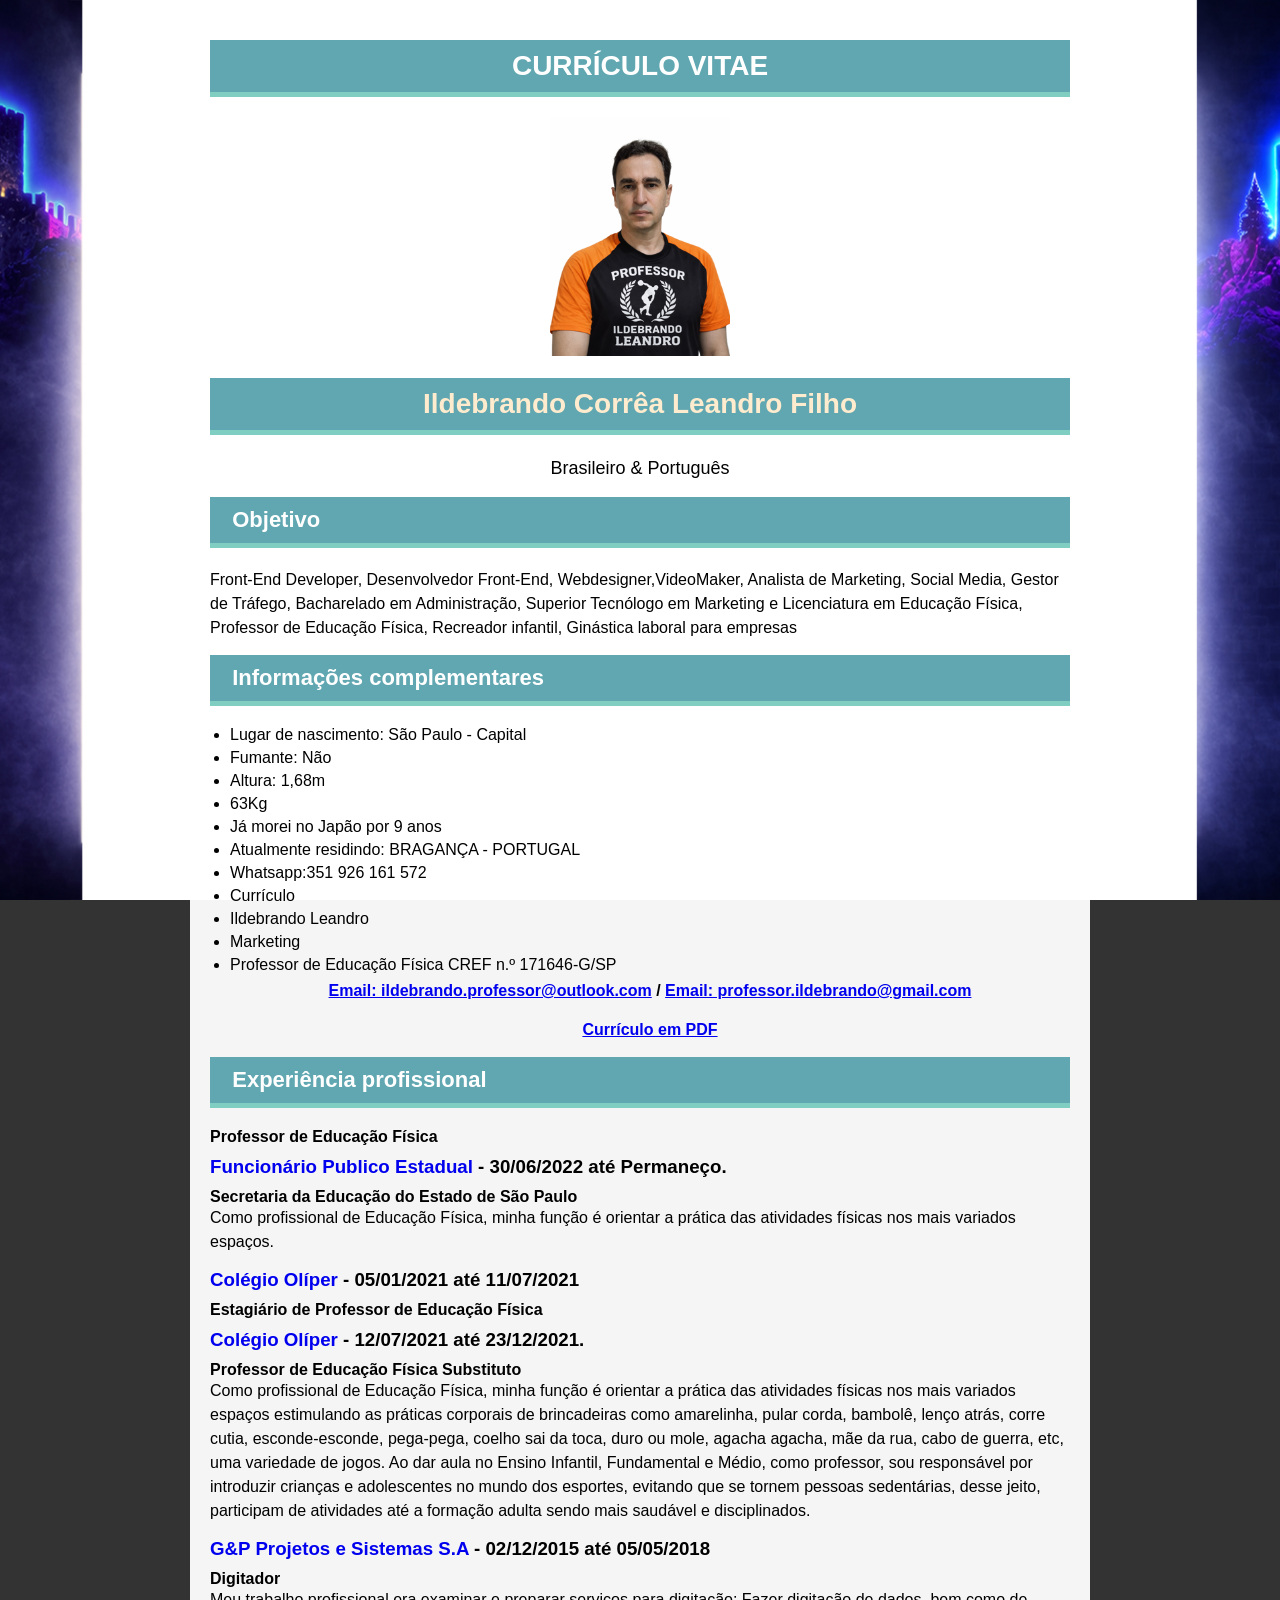
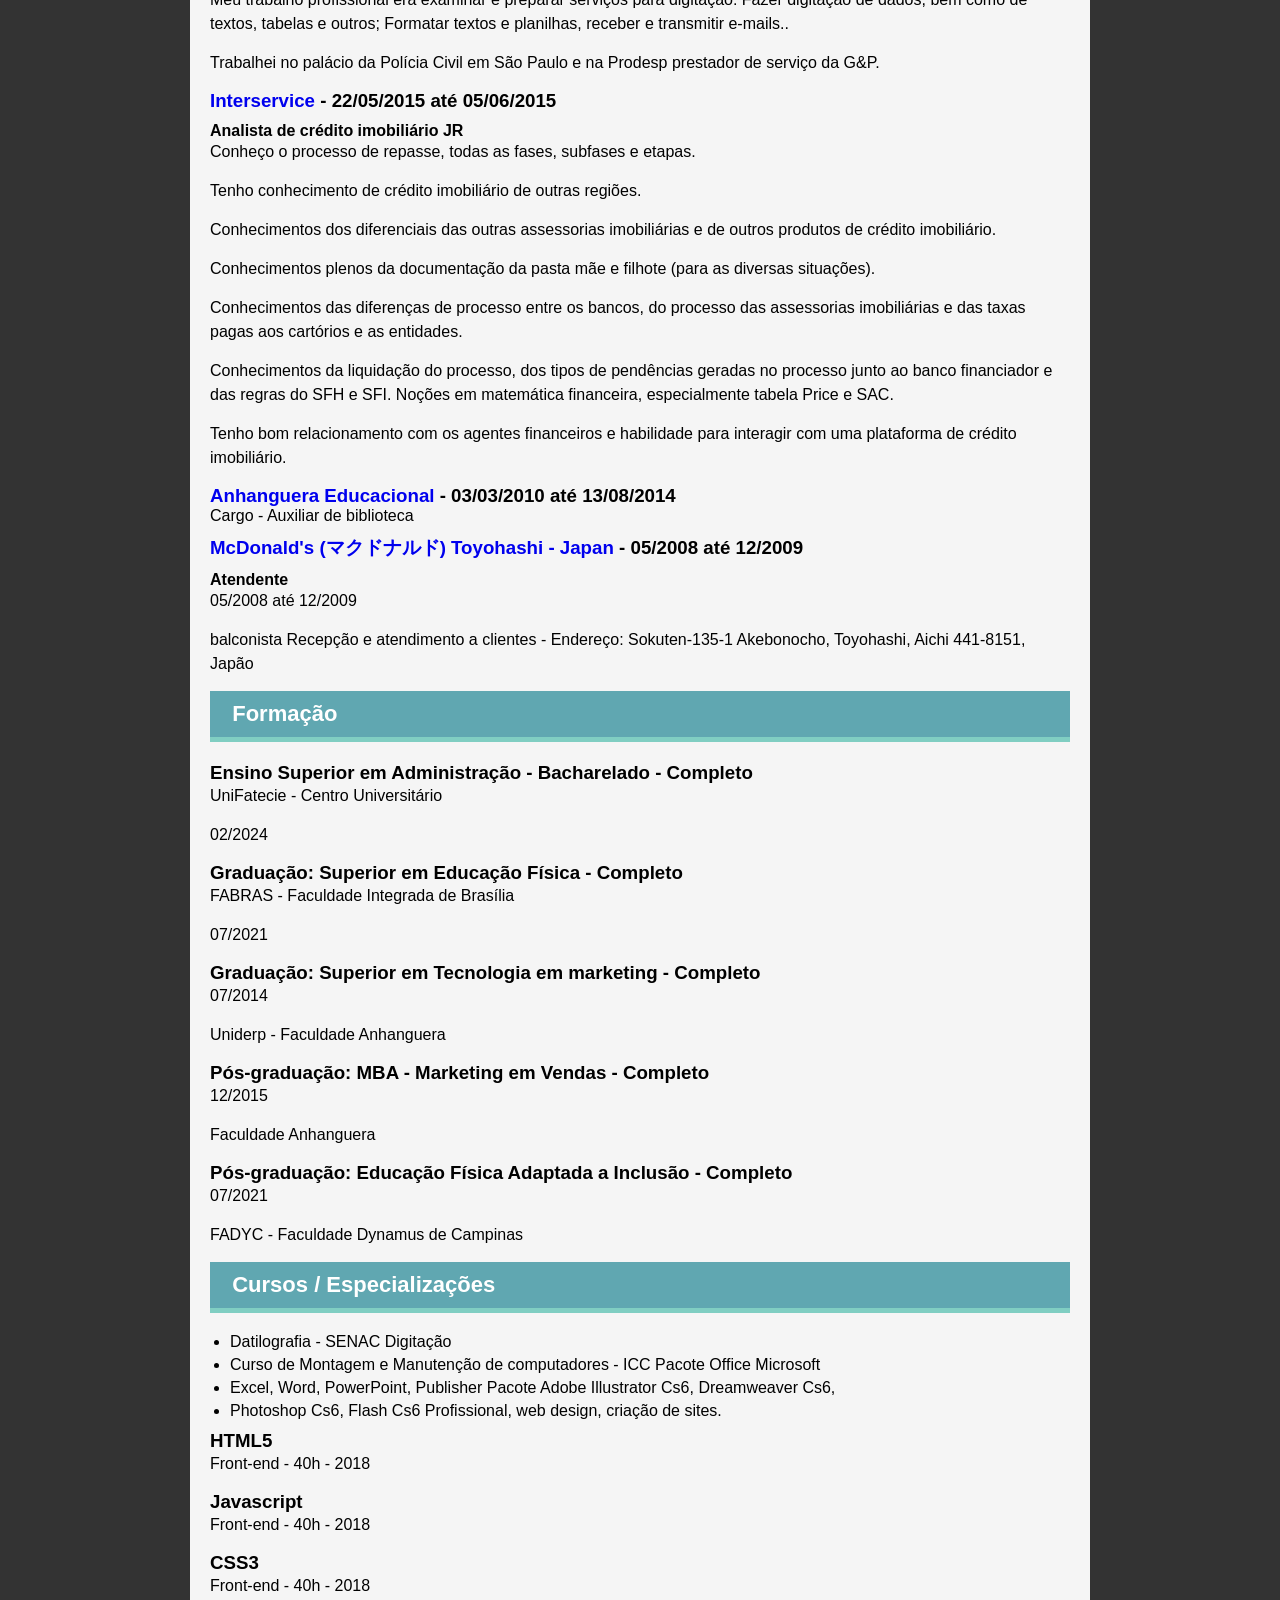
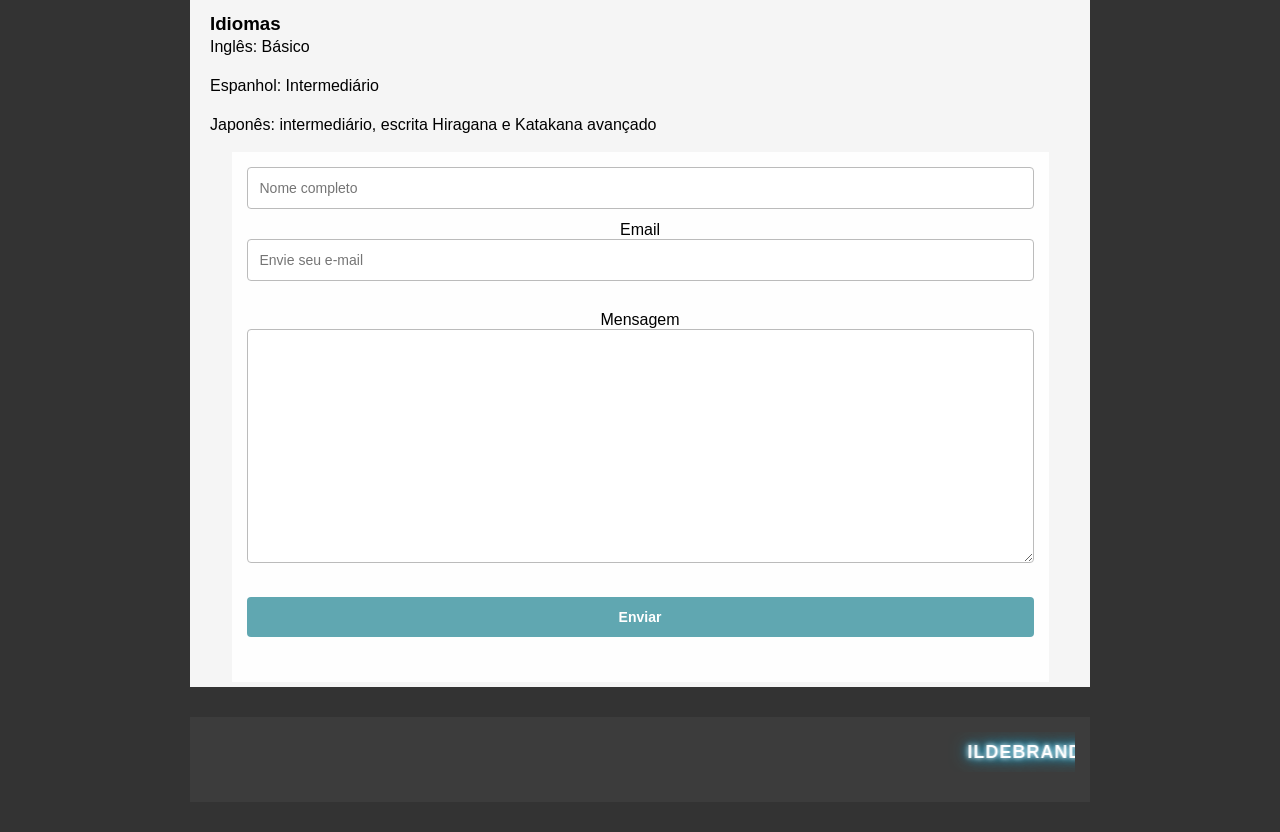
==== curriculo.html @ 1531c2cb "Update curriculo.html" ====
<!doctype html>
<html lang="pt-br">
<head>

<title>Currículo Ildebrando Leandro | Professor de Educação Física em Portugal</title>

<meta charset="utf-8">

<meta name="description" content="Currículo de Ildebrando Leandro, Professor de Educação Física em Portugal. Experiência profissional, formação e atuação em treino, saúde e marketing digital.">

<meta name="keywords" content="currículo Ildebrando Leandro, professor educação física Portugal, personal trainer Portugal, experiência profissional educação física">

<meta name="author" content="Ildebrando Leandro">

<meta name="robots" content="index, follow">

<meta name="viewport" content="width=device-width, initial-scale=1.0">

<!-- CANONICAL CORRETO -->
<link rel="canonical" href="https://professorildebrandoleandro.github.io/curriculo.html">

<!-- OPEN GRAPH CORRETO -->
<meta property="og:title" content="Currículo Ildebrando Leandro">
<meta property="og:description" content="Professor de Educação Física em Portugal. Experiência, formação e atuação profissional.">
<meta property="og:image" content="https://professorildebrandoleandro.github.io/imagens/professor2.png">
<meta property="og:url" content="https://professorildebrandoleandro.github.io/curriculo.html">
<meta property="og:type" content="website">

<!-- TWITTER -->
<meta name="twitter:card" content="summary_large_image">
<meta name="twitter:title" content="Currículo Ildebrando Leandro">
<meta name="twitter:description" content="Professor de Educação Física em Portugal. Experiência e formação.">
<meta name="twitter:image" content="https://professorildebrandoleandro.github.io/imagens/professor2.png">

<!-- GEO -->
<meta name="geo.region" content="PT">
<meta name="geo.placename" content="Portugal">

<!-- GOOGLE VERIFICATION (SUBSTITUIR PELO NOVO DO SEARCH CONSOLE) -->
<meta name="google-site-verification" content="COLE_AQUI_O_CODIGO_CORRETO">

<link rel="stylesheet" href="curriculo.css">
<link rel="icon" href="https://professorildebrandoleandro.github.io/favicon.png" sizes="48x48">
<link rel="shortcut icon" href="https://professorildebrandoleandro.github.io/favicon.png">
 
<!-- GOOGLE ANALYTICS (USAR APENAS UM) -->
<script async src="https://www.googletagmanager.com/gtag/js?id=G-EYF1SENBBG"></script>
<script>
window.dataLayer = window.dataLayer || [];
function gtag(){dataLayer.push(arguments);}
gtag('js', new Date());
gtag('config', 'G-EYF1SENBBG');
</script>

</head>

 
<body>
<div class="container">
   
<h1> CURRÍCULO VITAE </h1>


<p class="foto"> <a href="index.html" target="_blank"><img src="imagens/professor.png" alt="Ildebrando Corrêa Leandro Filho"/> </a>
      
        
<h1> <a href="https://curriculo.rf.gd/curriculo.html" style="color: blanchedalmond; text-decoration: none;" target="_blank"> Ildebrando Corrêa Leandro Filho</a> </h1>
<p class="meio"> Brasileiro & Português </p> 
 
<h2> &nbsp; Objetivo</h2>
<p class="p1">Front-End Developer, Desenvolvedor Front-End, Webdesigner,VideoMaker, Analista de Marketing, Social Media, Gestor de Tráfego, Bacharelado em Administração, Superior Tecnólogo em Marketing e Licenciatura em Educação Física, Professor de Educação Física,  Recreador infantil, Ginástica laboral para empresas</p>

<h2> &nbsp; Informações complementares</h2> 
        
<ul>
<li>Lugar de nascimento: São Paulo - Capital</li>
<li> Fumante: Não </li>
<li>Altura: 1,68m</li>
<li>63Kg</li>
<li>Já morei no Japão por 9 anos</li>
<li> Atualmente residindo: BRAGANÇA - PORTUGAL</li>
<li> <a style="color: black;" class="li" href="https://api.whatsapp.com/send?1=pt_BR&phone=351926161572" target="_blank">Whatsapp:351 926 161 572</a></li>
<li><a style="color: black;" class="li" href="https://curriculo.rf.gd/curriculo1.html" target="_blank"> Currículo</a></li>
<li><a style="color: black;" class="li" href="https://professor-ildebrando-leandro.rf.gd/ildebrando.html" target="_blank">Ildebrando Leandro</a></li>
<li><a style="color: black;" class="li" href="http://professor-ildebrando-leandro.rf.gd/professor.html" target="_blank"> Marketing &nbsp;  &nbsp;  &nbsp; </a></li>
<li> <a style="color: black;" class="li"  href="https://www.confef.org.br/" target="_blank">Professor de Educação Física CREF n.º 171646-G/SP</a></li>
<p class="p8"> <a href="mailto:ildebrando@professor.educacao.sp.gov.br">Email: ildebrando.professor@outlook.com</a> / <a href="mailto:professor.ildebrando@gmail.com">Email: professor.ildebrando@gmail.com</a></P> 
<p class="p8"> <a href="currículo portugues.pdf" > Currículo em PDF</a> </p>  

</ul>
        
 <h2> &nbsp; Experiência profissional</h2>        
         
 <h4>Professor de Educação Física</h4>
        
<h3> <a href="https://transparencia.educacao.sp.gov.br/Home/DetalhesEscola?codesc=906426" style="text-decoration:none" target="_blank">Funcionário Publico Estadual </a> -  30/06/2022 até Permaneço.</h3>

        
<h4>Secretaria da Educação do Estado de São Paulo</h4>

<p style="text-align:left;"> Como profissional de Educação Física, minha função é orientar a prática das atividades físicas nos mais variados espaços.</p>
    
         
        
<h3 style="text-align: left;"> <a href="https://www.facebook.com/colegiooliper1/" style="text-decoration: none;" target="_blank">Colégio Olíper</a> - 05/01/2021 até 11/07/2021 </h3>
        
<h4>Estagiário de Professor de Educação Física</h4>
        
<h3> <a href="https://www.facebook.com/colegiooliper1/" style="text-decoration: none;" target="_blank">Colégio Olíper</a> -  12/07/2021 até 23/12/2021.</h3>
        
<h4>Professor de Educação Física Substituto</h4>

<p style="text-align: left;"> Como profissional de Educação Física, minha função é orientar a prática das atividades físicas nos mais variados espaços estimulando as práticas corporais de brincadeiras como amarelinha, pular corda, bambolê, lenço atrás, corre cutia, esconde-esconde, pega-pega, coelho sai da toca, duro ou mole, agacha agacha, mãe da rua, cabo de guerra, etc, uma variedade de jogos. Ao dar aula no Ensino Infantil, Fundamental e Médio, como professor, sou responsável por introduzir crianças e adolescentes no mundo dos esportes, evitando que se tornem pessoas sedentárias, desse jeito, participam de atividades até a formação adulta sendo mais saudável e disciplinados.</p>

<h3> <a href="https://www.gpnet.com.br/" style="text-decoration: none;" target="_blank">G&P Projetos e Sistemas S.A</a> - 02/12/2015 até 05/05/2018</h3>
<h4>Digitador </h4>        
<p style="text-align: left;">Meu trabalho profissional era examinar e preparar serviços para digitação: Fazer digitação de dados, bem como de textos, tabelas e outros; Formatar textos e planilhas, receber e transmitir e-mails..</p>

<p style="text-align: left;">Trabalhei no palácio da Polícia Civil em São Paulo e na Prodesp prestador de serviço da G&P.</p>

<h3><a href="http://www.interservicer.com.br/" style="text-decoration: none;" target="_blank">Interservice</a> - 22/05/2015 até 05/06/2015</h3>
<h4>Analista de crédito imobiliário JR</h4>
<p style="text-align: left;">Conheço o processo de repasse, todas as fases, subfases e etapas.</p> 
<p style="text-align: left;">Tenho conhecimento de crédito imobiliário de outras regiões.</p> 
<p style="text-align: left;"> Conhecimentos dos diferenciais das outras assessorias imobiliárias e de outros produtos de crédito imobiliário.</p> 
<p style="text-align: left;">Conhecimentos plenos da documentação da pasta mãe e filhote (para as diversas situações).</p> 
<p style="text-align: left;">Conhecimentos das diferenças de processo entre os bancos, do processo das assessorias imobiliárias e das taxas pagas aos cartórios e as entidades. </p> 
<p style="text-align: left;">Conhecimentos da liquidação do processo, dos tipos de pendências geradas no processo junto ao banco financiador e das regras do SFH e SFI. Noções em matemática financeira, especialmente tabela Price e SAC.</p> 
<p style="text-align: left;"> Tenho bom relacionamento com os agentes financeiros e habilidade para interagir com uma plataforma de crédito imobiliário.</p>
        
<h3> <a href="https://www.anhanguera.com/inscricao?gclid=EAIaIQobChMI2POHmrWQ8wIVVwaRCh0kzA1sEAAYASAAEgK4yvD_BwE" style=" text-decoration: none;" target="_blank"> Anhanguera Educacional </a> - 03/03/2010 até 13/08/2014 </h3> Cargo - Auxiliar de biblioteca
        
<h3><a href="https://www.mcdonalds.co.jp/" style="text-decoration: none;" target="_blank">McDonald's (マクドナルド) Toyohashi - Japan</a> - 05/2008 até 12/2009</h3>

<h4>Atendente</h4>
<p class="p6">05/2008 até 12/2009</p>
        
<p style="text-align: left;">balconista Recepção e atendimento a clientes - Endereço: Sokuten-135-1 Akebonocho, Toyohashi, Aichi 441-8151, Japão </p>

<h2> &nbsp; Formação</h2>
        
<h3>Ensino Superior em Administração - Bacharelado - Completo</h3>
<p style="text-align: left;">UniFatecie - Centro Universitário </p>
<p class="p6">02/2024</p>
<h3>Graduação: Superior em Educação Física - Completo</h3>
<p style="text-align: left;">FABRAS - Faculdade Integrada de Brasília</p>
<p style="text-align: left;"> 07/2021</p> 
        
<h3>Graduação: Superior em Tecnologia em marketing - Completo</h3> <p style="text-align: left;">07/2014</p>
<p class="p6" >Uniderp - Faculdade Anhanguera</p>
        
<h3>Pós-graduação: MBA - Marketing em Vendas - Completo</h3>
<p style="text-align: left;">12/2015</p>

<p class="p6">Faculdade Anhanguera</p>
        
<h3>Pós-graduação: Educação Física Adaptada a Inclusão - Completo</h3>
<p class="p6">07/2021</p>

<p class="p6">FADYC - Faculdade Dynamus de Campinas</p>

<h2> &nbsp; Cursos / Especializações</h2>
        
<ul>

<li> Datilografia - SENAC Digitação </li>
<li>Curso de Montagem e Manutenção de computadores - ICC Pacote Office Microsoft</li>
<li>Excel, Word, PowerPoint, Publisher Pacote Adobe Illustrator Cs6, Dreamweaver Cs6, </li>
<li>Photoshop Cs6, Flash Cs6 Profissional, web design, criação de sites. </li>
</ul>


<h3>HTML5</h3>
<p style="text-align: left;">Front-end - 40h - 2018</p>

<h3>Javascript</h3>
<p style="text-align: left;">Front-end - 40h - 2018</p>

<h3>CSS3</h3>
<p class="p6">Front-end - 40h - 2018</p>

<h3>Idiomas</h3>
<p style="text-align: left;">Inglês: Básico</p>
<p style="text-align: left;">Espanhol: Intermediário</p>
<p style="text-align: left;">Japonês: intermediário, escrita Hiragana e Katakana avançado</p>
        
        
        
<form action="https://formsubmit.co/professor.ildebrando@gmail.com" method="POST" class="central">

<input type="hidden" name="_next" value="https://curriculum-vitae.rf.gd">

<input type="text" name="name" placeholder="Nome completo"><br>

<label>Email</label>
<input type="email" name="email" placeholder="Envie seu e-mail"><br><br>

<label>Mensagem</label>
<textarea name="message" rows="13" cols="50"></textarea><br><br>

<input type="submit" value="Enviar"><br><br>

</form>
</div>  
<footer class="rodape">
                
<p>   <marquee class="lead" behavior="SCROLL"  direction= "left" width="100% "><span style="font-weight: bold;">ILDEBRANDO LEANDRO PROFESSOR DE EDUCAÇÃO FÍSICA  ( CREF n.º 171646-G/SP ) </span>
<span style="font-style: italic;"> </span></marquee> </p>

</footer> 

</body>

</html>
---- curriculo.css ----
/* RESET */
*{
    margin:0;
    padding:0;
    box-sizing:border-box;
}

/* BODY */
body{
    font-family: Arial, Helvetica, sans-serif;

    background-image: url("imagens/sem.logo.jpg");
    background-position: center 40%;
    background-size: cover;
    background-repeat: no-repeat;
    background-attachment: fixed;

    margin: 0;
    padding: 0;

    background-color: #333;
}

/* CONTAINER */
.container{
    width: 95%;
    max-width: 900px;
    margin: 20px auto;
    padding: 20px;
    padding-bottom: 5px; /* REMOVE ESPAÇO EXTRA */
    background-color: rgba(255,255,255,0.95);
}

/* FOTO */
.foto{
    text-align: center;
}

.foto img{
    width:180px;
    max-width:100%;
}

/* TITULOS */
h1{
    color:#fff;
    margin-bottom: 20px;
    text-align:center;
    background-color: rgb(96, 167, 177);
    font-size:28px;
    padding:10px;
    border-bottom:5px solid rgb(128, 206, 194);
}

h2{
    color:#fff;
    text-align:left;
    background-color: rgb(96, 167, 177);
    font-size:22px;
    padding:10px;
    margin-top: 10px;
    margin-bottom: 20px;
    border-bottom:5px solid rgb(128, 206, 194);
}

h3, h4{
    margin-top:10px;
}

/* TEXTOS */
p{
    font-size:16px;
    line-height:1.5;
     margin-bottom: 15px;
    text-align:left;
}

/* CLASSES */
.meio{
    text-align:center;
    font-size:18px;
}

.p1{
    text-align:left;
}

.p6{
    text-align:left;
}

.p8{
    text-align:center;
    font-weight:bold;
}

/* LISTA */
ul{
    margin-top:10px;
    padding-left:20px;
}

li{
    margin-bottom:5px;
}

/* LINKS */
.li{
    text-decoration:none;
    color:black;
}

/* BLOCO LATERAL */
.p4{
    float:left;
    width:27%;
    margin:0 10px 10px 0;
}

/* FORMULÁRIO */
.central{
    width: 95%;
    max-width: 900px;  /* IGUAL AO CONTAINER */
    margin: 5px auto 0 auto; /* remove espaço embaixo */
    padding: 15px;

    background-color: rgba(255,255,255,0.95);
    text-align: center;
}
.central input,
.central textarea{
    width: 100%;
    padding: 12px;
    margin-bottom: 12px;
    border: 1px solid #bbb;
    border-radius: 4px;
    font-size: 14px;
}

.central input[type="submit"]{
    background: rgb(96, 167, 177);
    color: white;
    border: none;
    padding: 12px;
    font-weight: bold;
    cursor: pointer;
}

/* RODAPÉ */
.rodape{
    width: 100%;
    max-width: 900px;
    margin: 30px auto;

    background: #3c3c3c;
    padding: 15px;

    text-align: center;
    overflow: hidden;
}

/* TEXTO DO RODAPÉ (NEON) */
.lead{
    display:flex;
    justify-content:center;
    align-items:center;

    width:100%;
    height: 40px; /* força alinhamento vertical */

    color:#ffffff;
    font-size:18px;   /* aumentei */
    font-weight:bold;
    letter-spacing:1px;

    text-align:center;

    /* NEON AZUL MAIS LIMPO */
    text-shadow:
        0 0 5px #ffffff,
        0 0 10px #00c3ff,
        0 0 20px #00c3ff;

    animation: neonSoft 2s infinite alternate;
}

/* ANIMAÇÃO */
@keyframes neonPulse {
    from{
        text-shadow:
            0 0 5px #fff,
            0 0 10px #ff0000;
    }
    to{
        text-shadow:
            0 0 10px #fff,@keyframes neonBlue {
    from{
        text-shadow:
            0 0 5px #fff,
            0 0 10px #00aaff;
    }
    to{
        text-shadow:
            0 0 10px #fff,
            0 0 25px #00aaff,
            0 0 50px #00aaff;
    }
}

/* RESPONSIVO */
@media (max-width:768px){

    h1{
        font-size:22px;
    }

    h2{
        font-size:18px;
    }

    p, li{
        font-size:14px;
    }

    .foto img{
        width:140px;
    }

    .p4{
        float:none;
        width:100%;
    }

    .central{
        width:100%;
    }

   .rodape{
    width: 95%;
    max-width: 900px;
    margin: 5px auto 10px auto; /* encosta no formulário */

    background: #000; /* PRETO FORTE */
    padding: 15px;

    text-align: center;
    border-radius: 8px;

    box-shadow: 0 0 15px rgba(0,0,255,0.5);
}
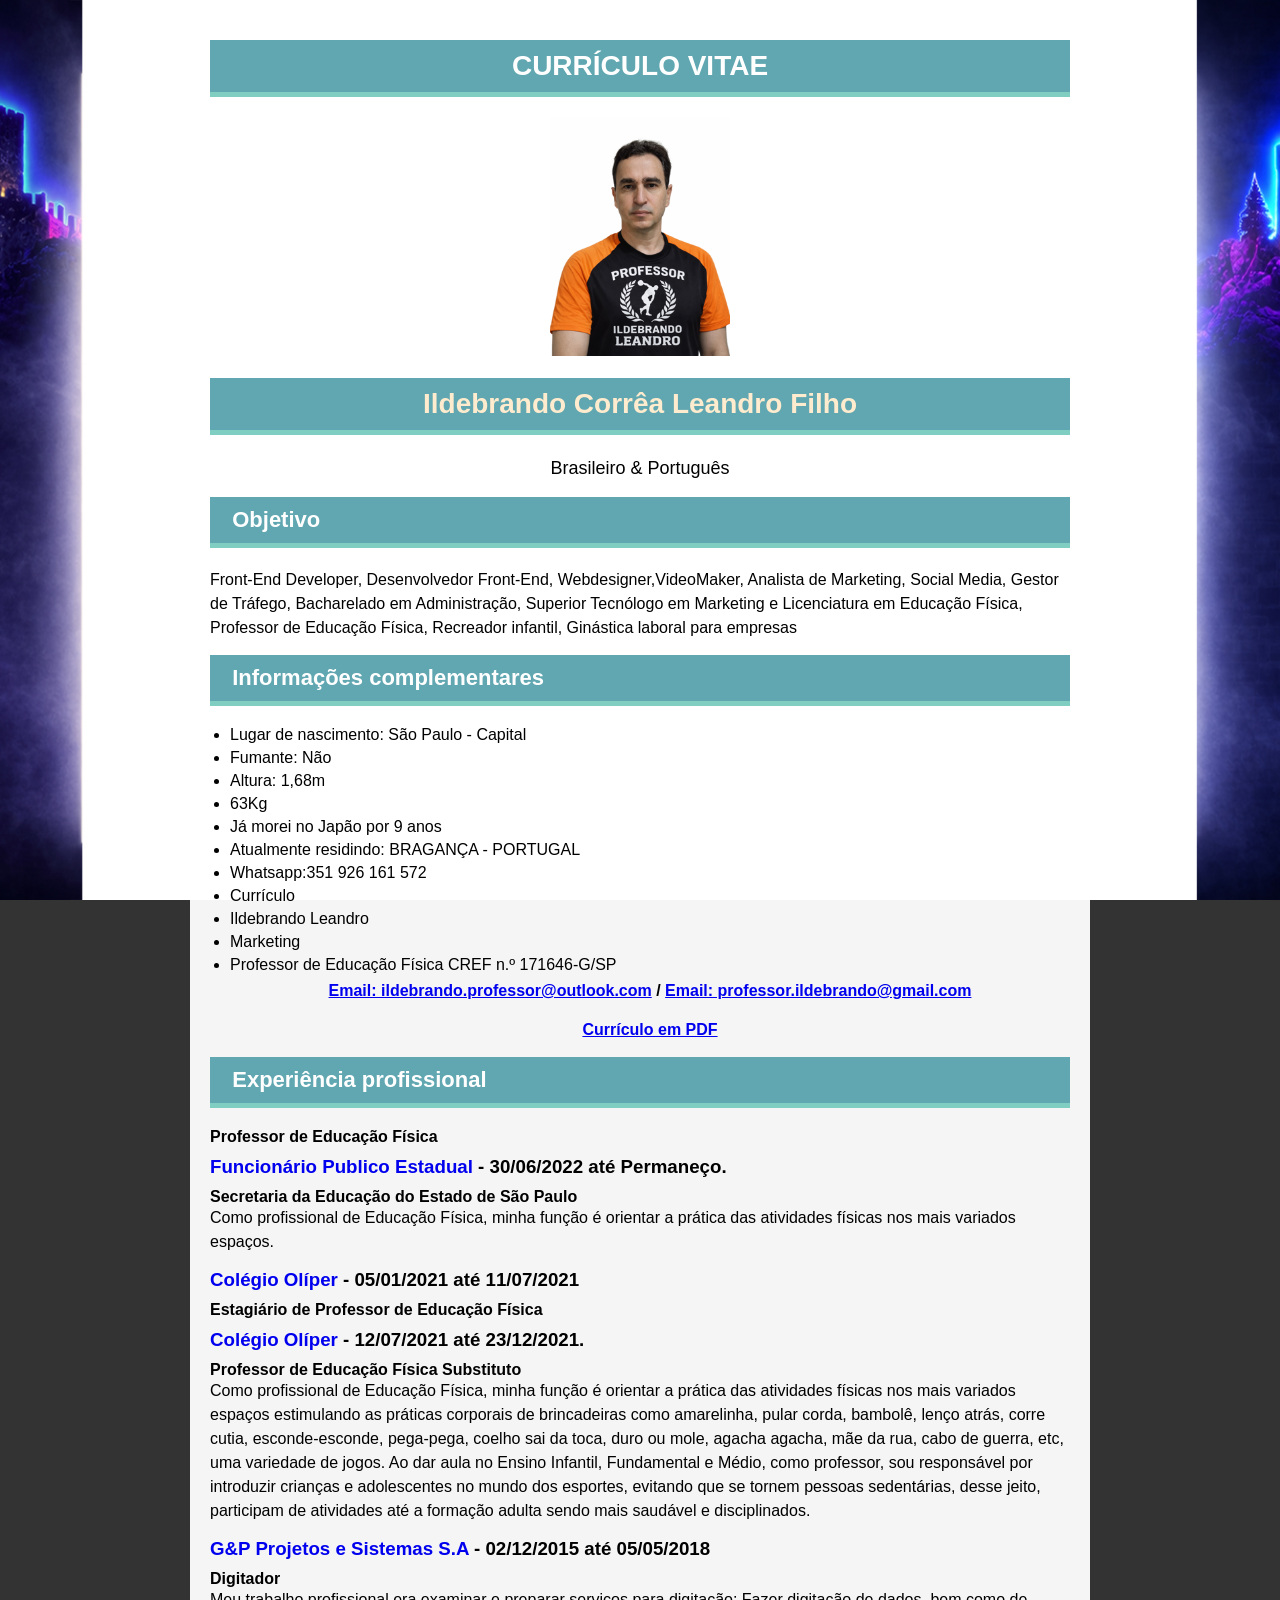
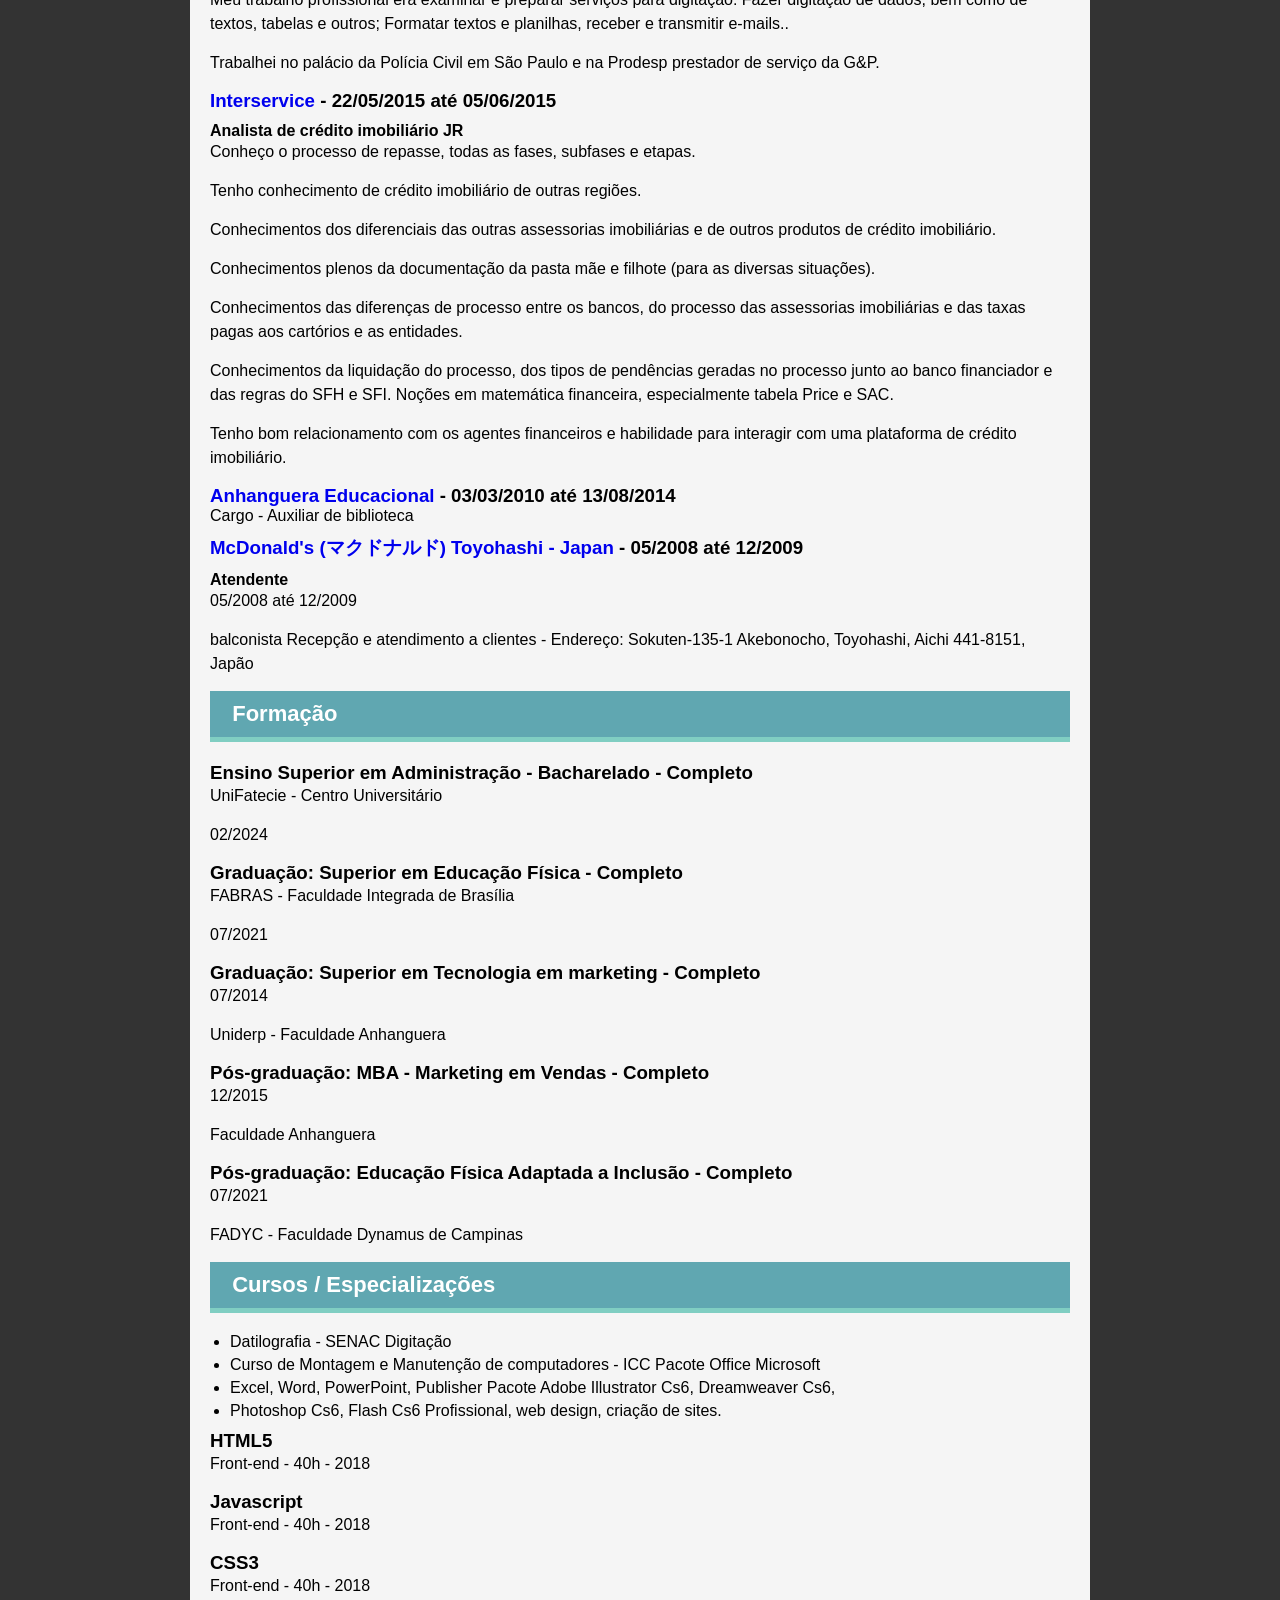
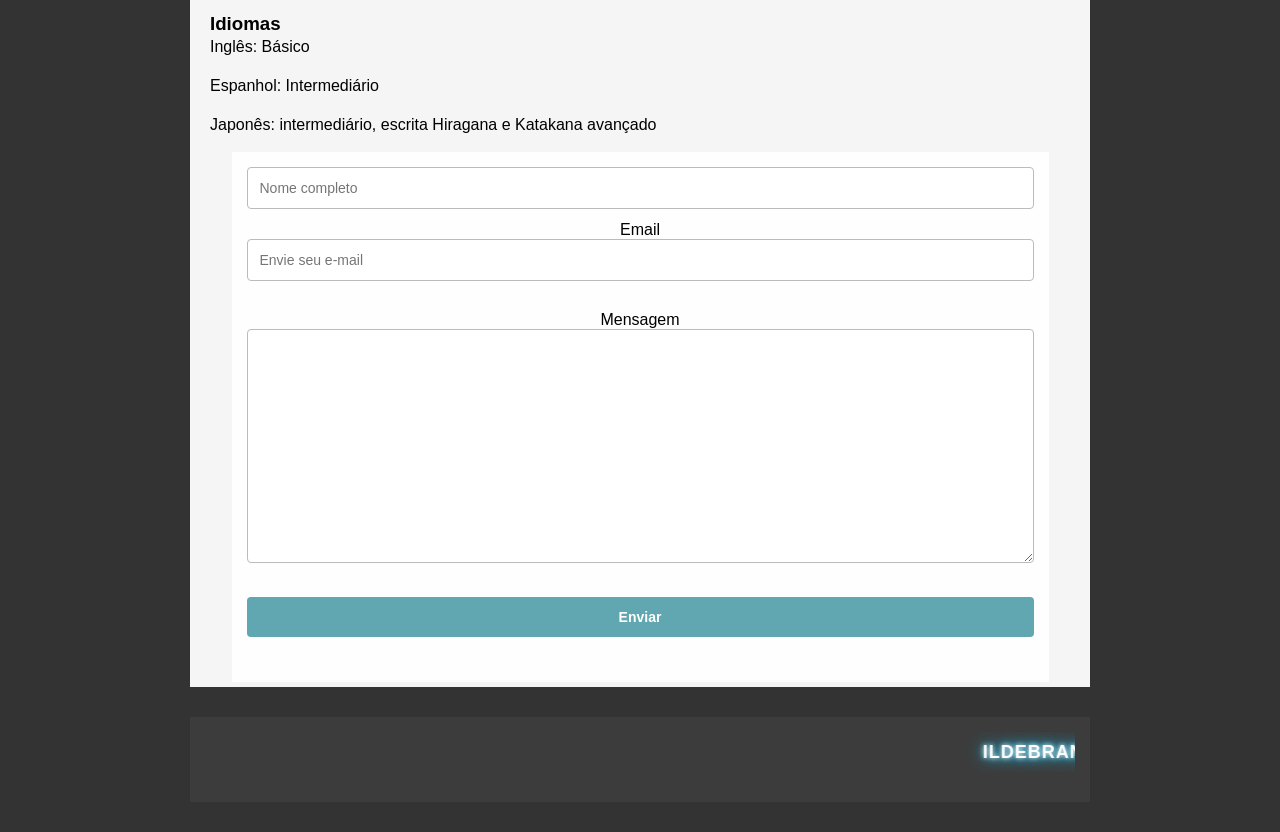
==== commit 4196e303: "Update curriculo.html" ====
--- a/curriculo.html
+++ b/curriculo.html
@@ -23,6 +23,8 @@
 <meta property="og:title" content="Currículo Ildebrando Leandro">
 <meta property="og:description" content="Professor de Educação Física em Portugal. Experiência, formação e atuação profissional.">
 <meta property="og:image" content="https://professorildebrandoleandro.github.io/imagens/professor2.png">
+ <meta property="og:image:width" content="1200">
+<meta property="og:image:height" content="630">
 <meta property="og:url" content="https://professorildebrandoleandro.github.io/curriculo.html">
 <meta property="og:type" content="website">
 
@@ -35,10 +37,8 @@
 <!-- GEO -->
 <meta name="geo.region" content="PT">
 <meta name="geo.placename" content="Portugal">
-
-<!-- GOOGLE VERIFICATION (SUBSTITUIR PELO NOVO DO SEARCH CONSOLE) -->
-<meta name="google-site-verification" content="COLE_AQUI_O_CODIGO_CORRETO">
-
+<meta name="google-site-verification" content="8DI1Gz8VslJPq7D932rzmDaVg-qo2TDP5fJksBQ0pLk">
+ 
 <link rel="stylesheet" href="curriculo.css">
 <link rel="icon" href="https://professorildebrandoleandro.github.io/favicon.png" sizes="48x48">
 <link rel="shortcut icon" href="https://professorildebrandoleandro.github.io/favicon.png">
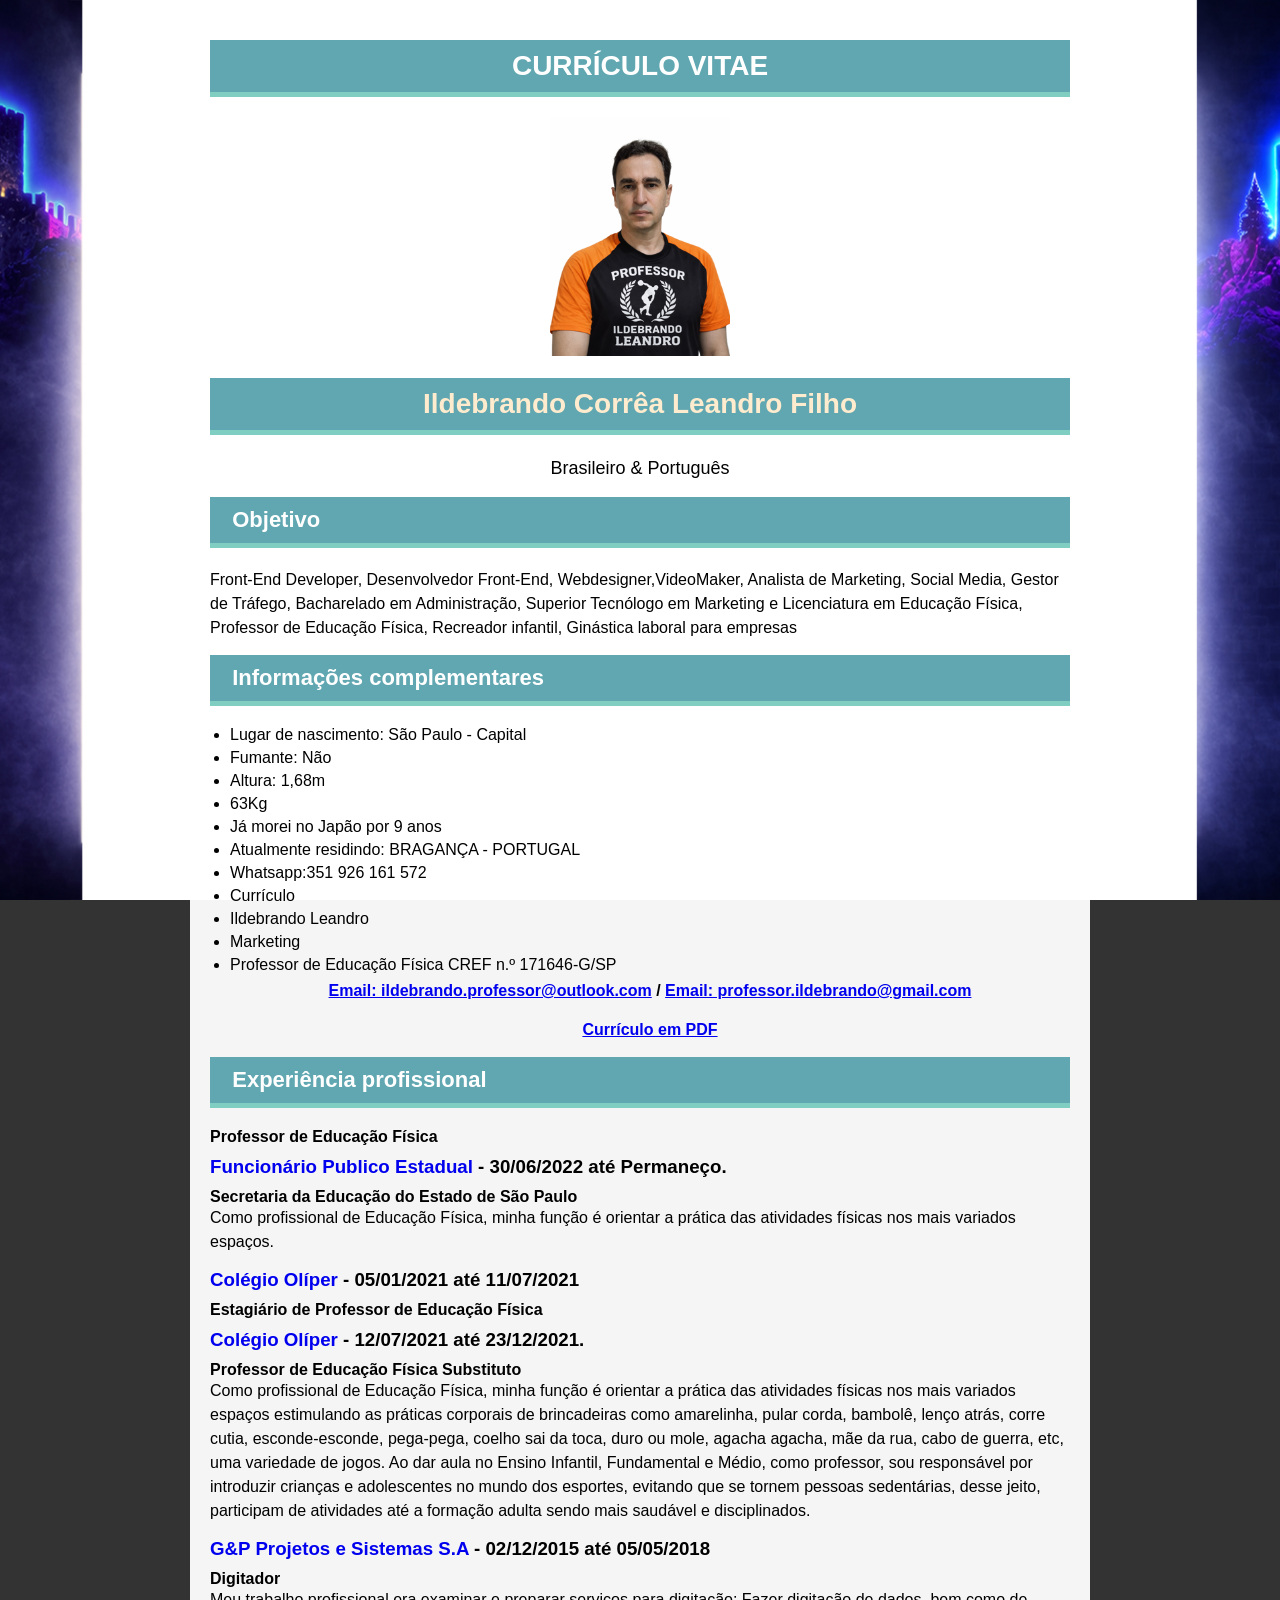
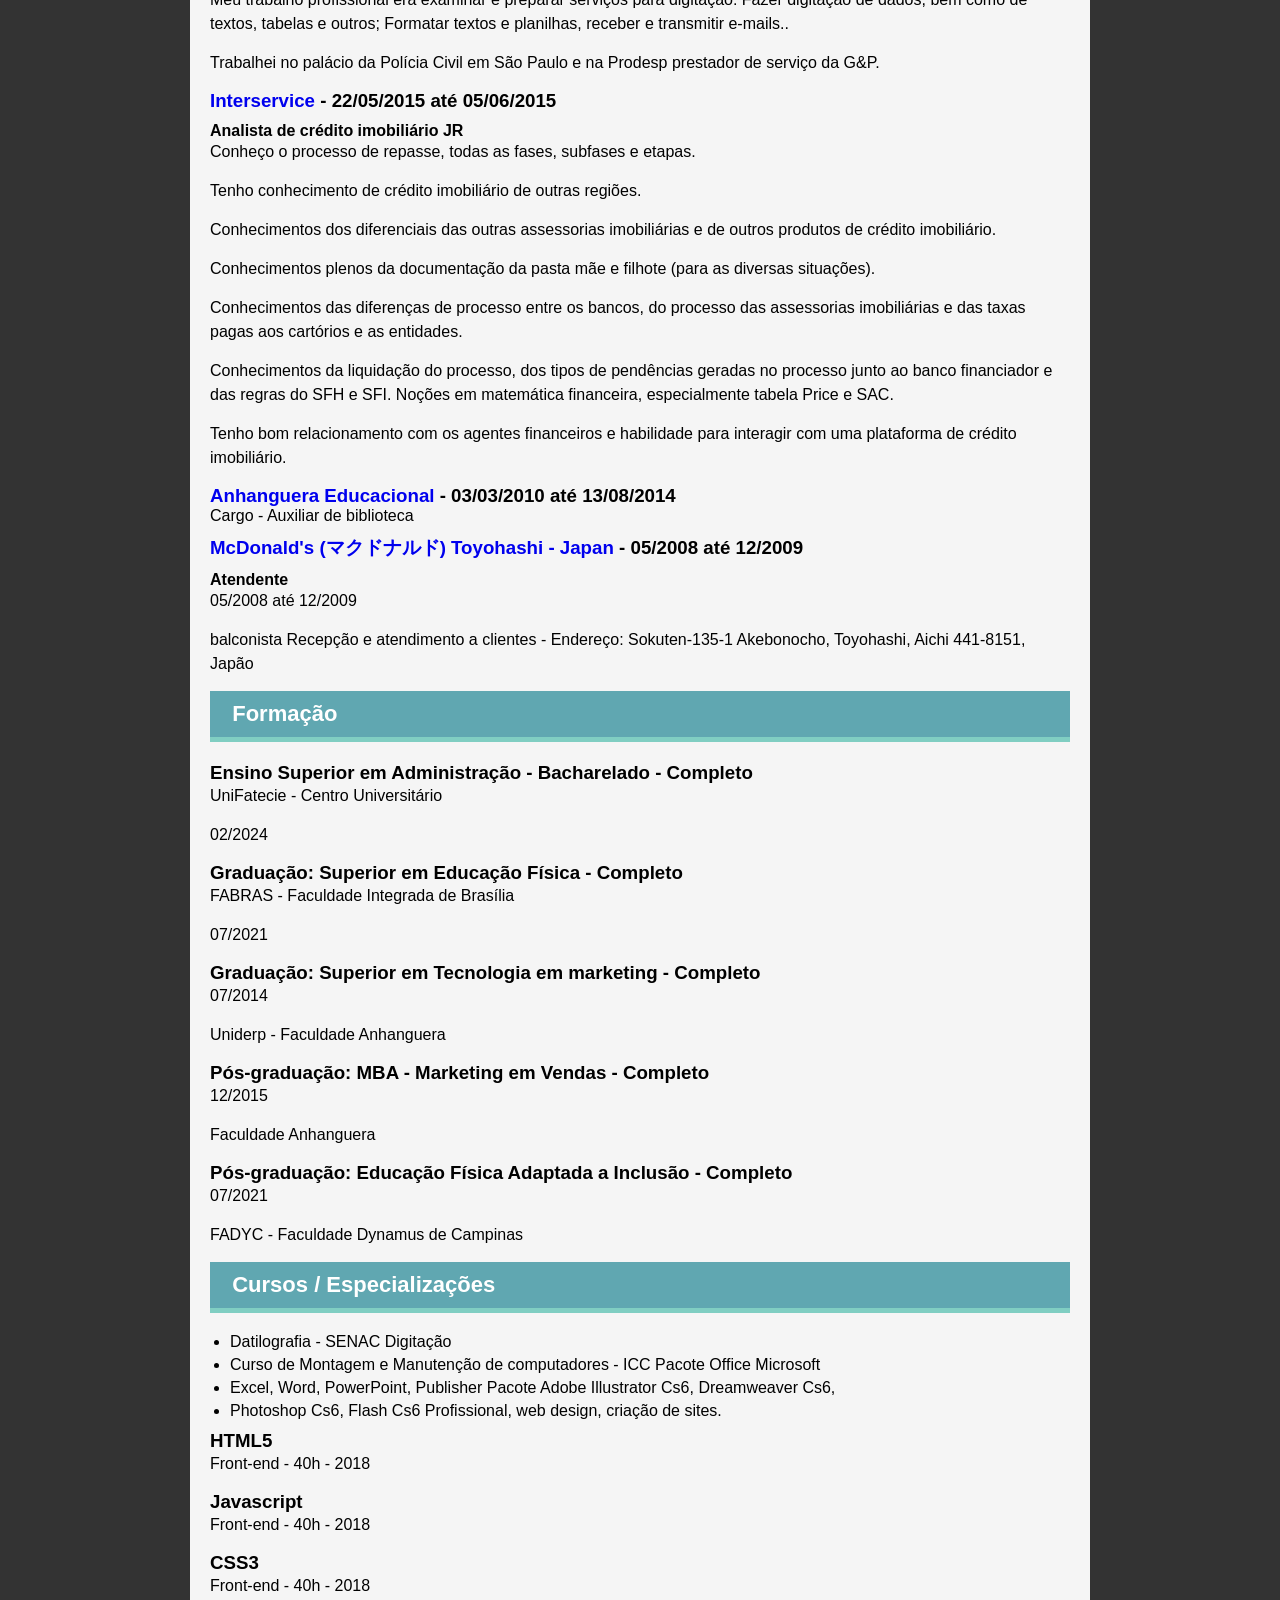
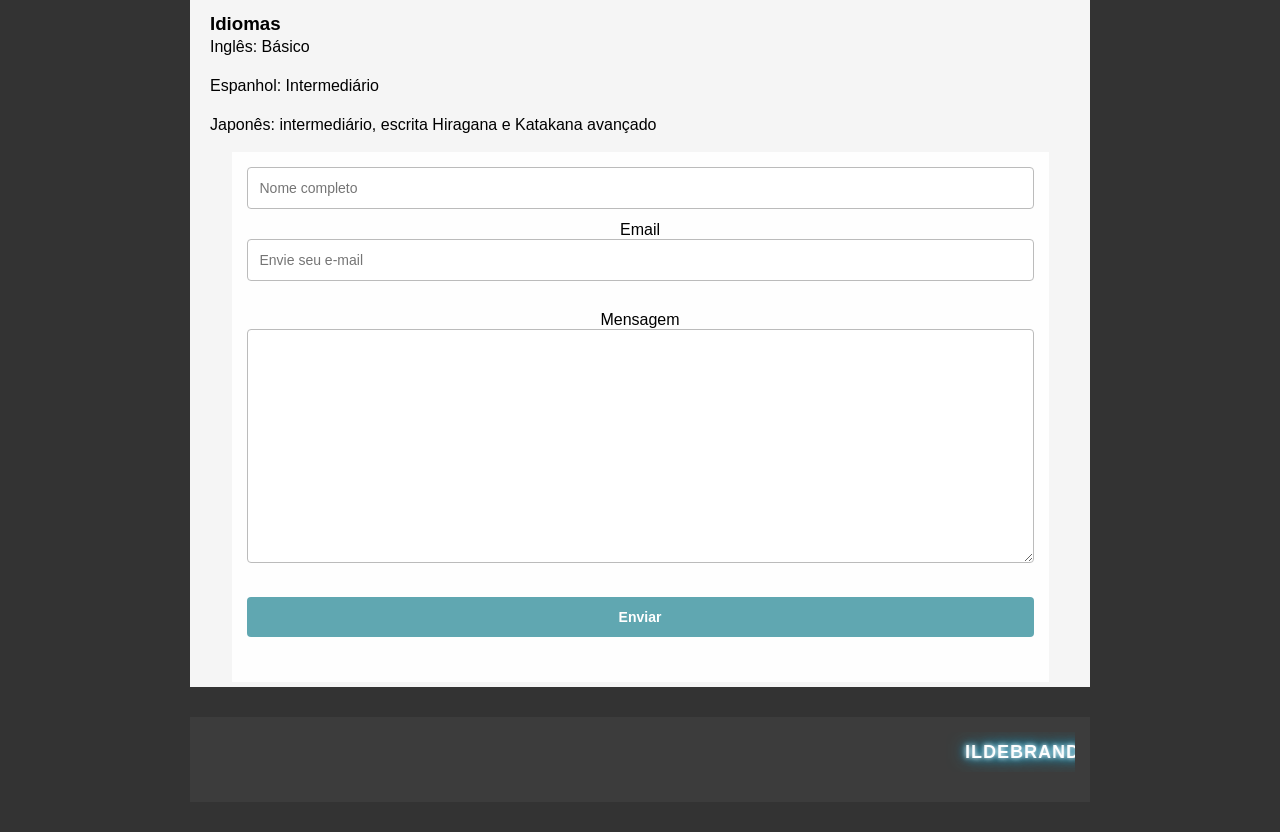
==== commit 7ca9e8a2: "Update curriculo.html" ====
--- a/curriculo.html
+++ b/curriculo.html
@@ -50,6 +50,17 @@
 function gtag(){dataLayer.push(arguments);}
 gtag('js', new Date());
 gtag('config', 'G-EYF1SENBBG');
+</script>
+
+ <script type="application/ld+json">
+{
+  "@context": "https://schema.org",
+  "@type": "Person",
+  "name": "Ildebrando Corrêa Leandro Filho",
+  "image": "https://professorildebrandoleandro.github.io/imagens/professor2.png",
+  "jobTitle": "Professor de Educação Física",
+  "url": "https://professorildebrandoleandro.github.io/curriculo.html"
+}
 </script>
 
 </head>
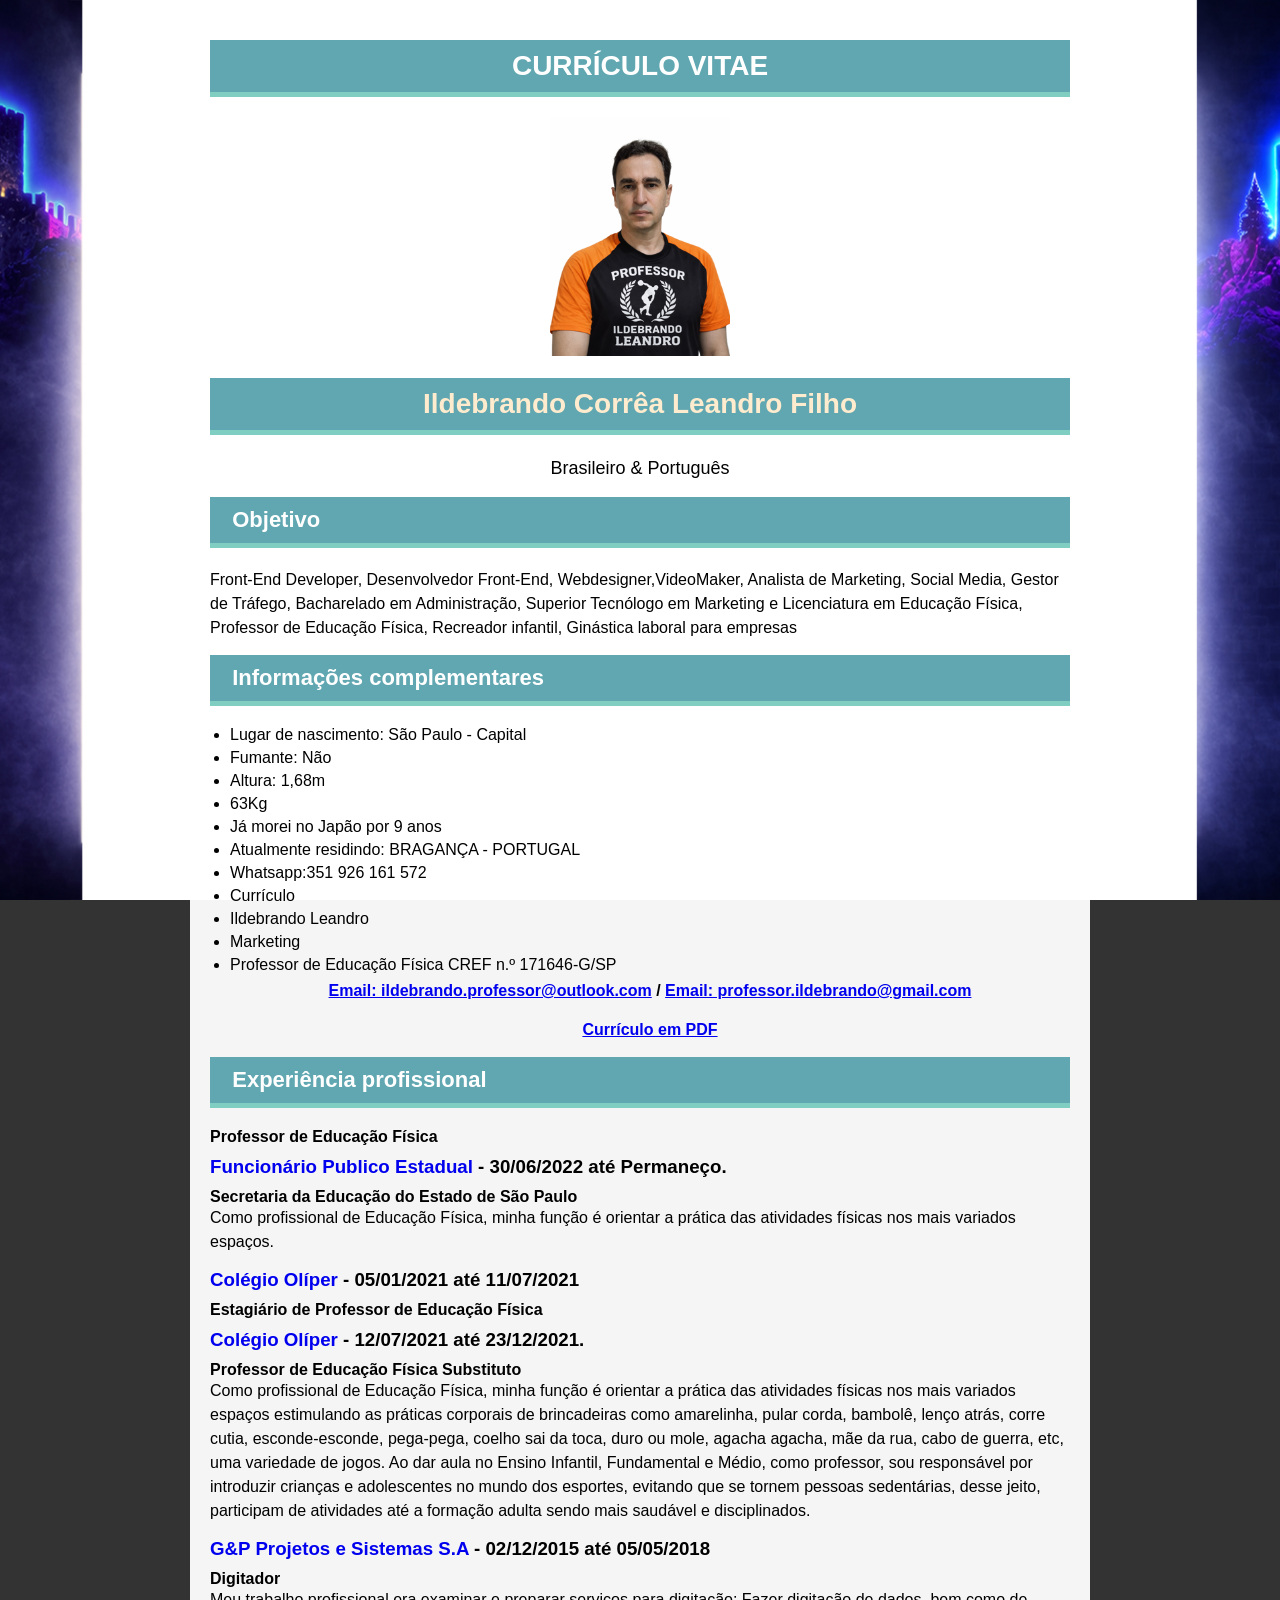
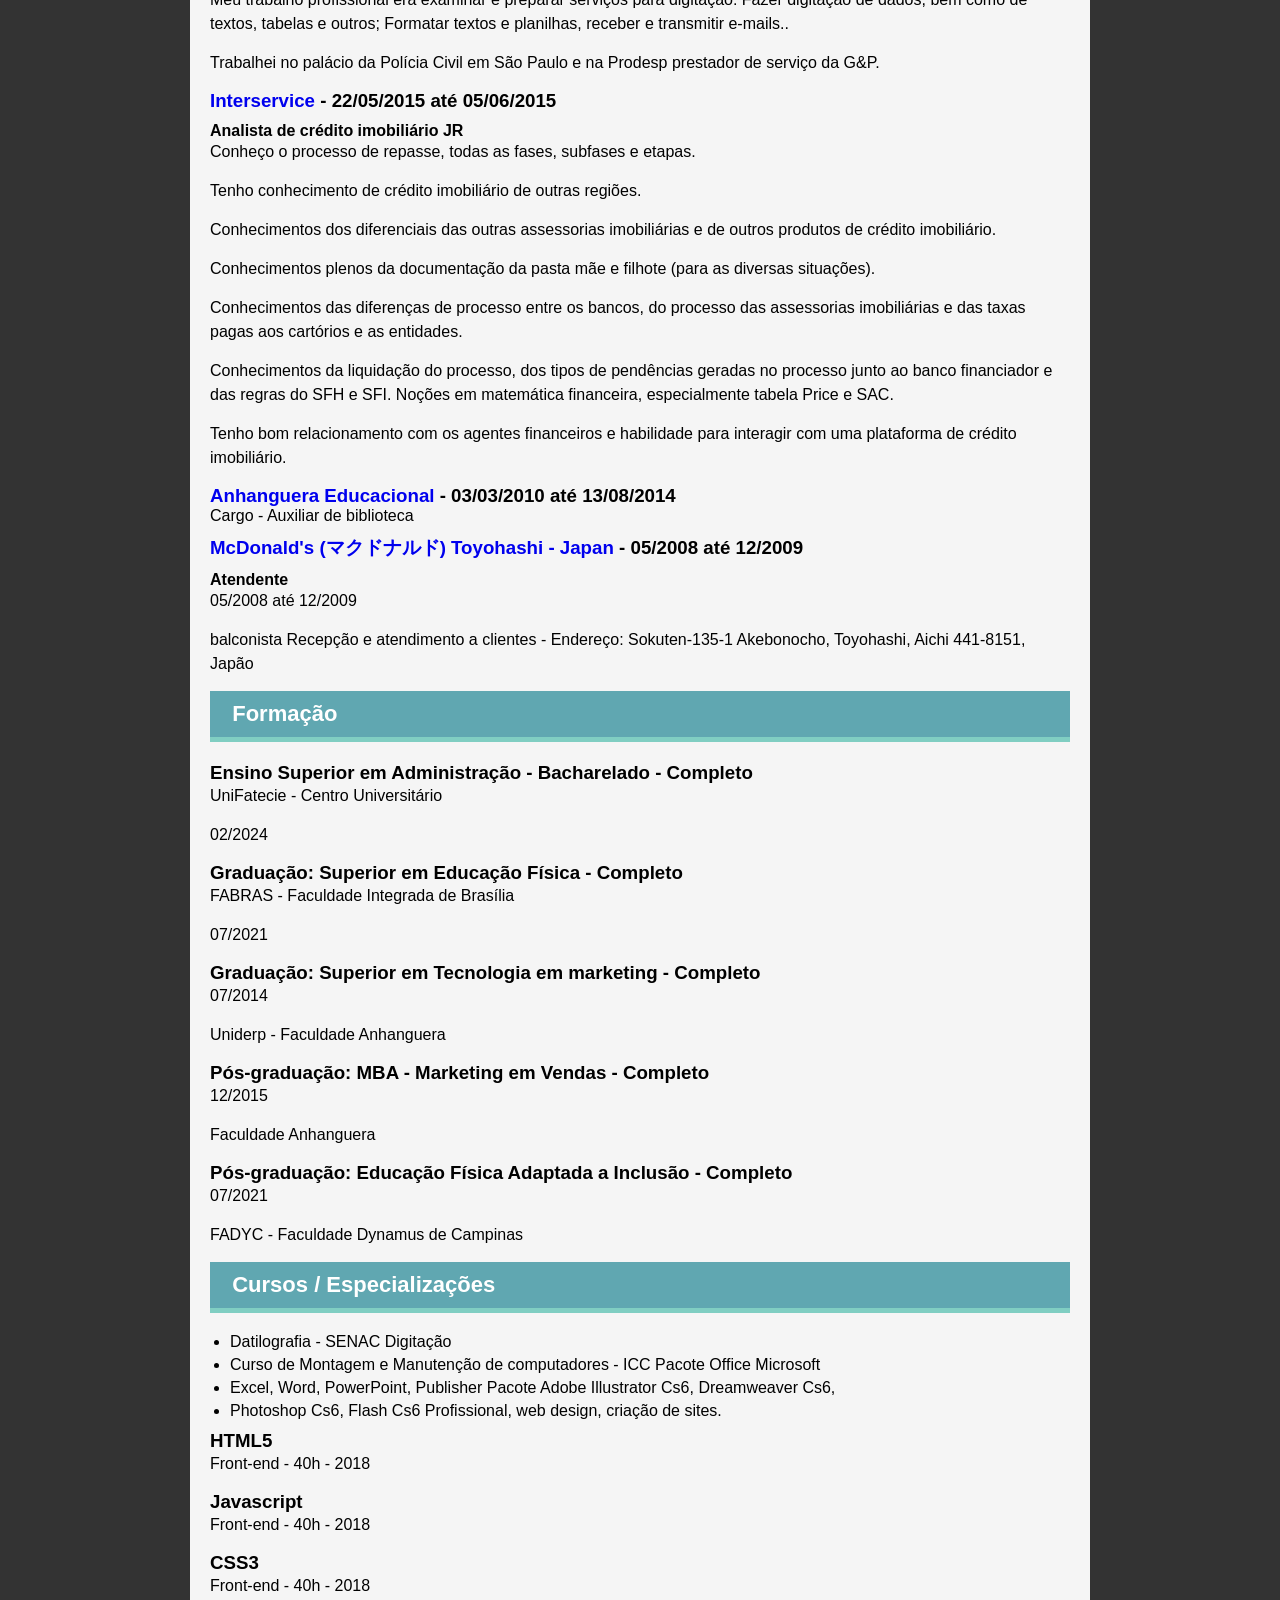
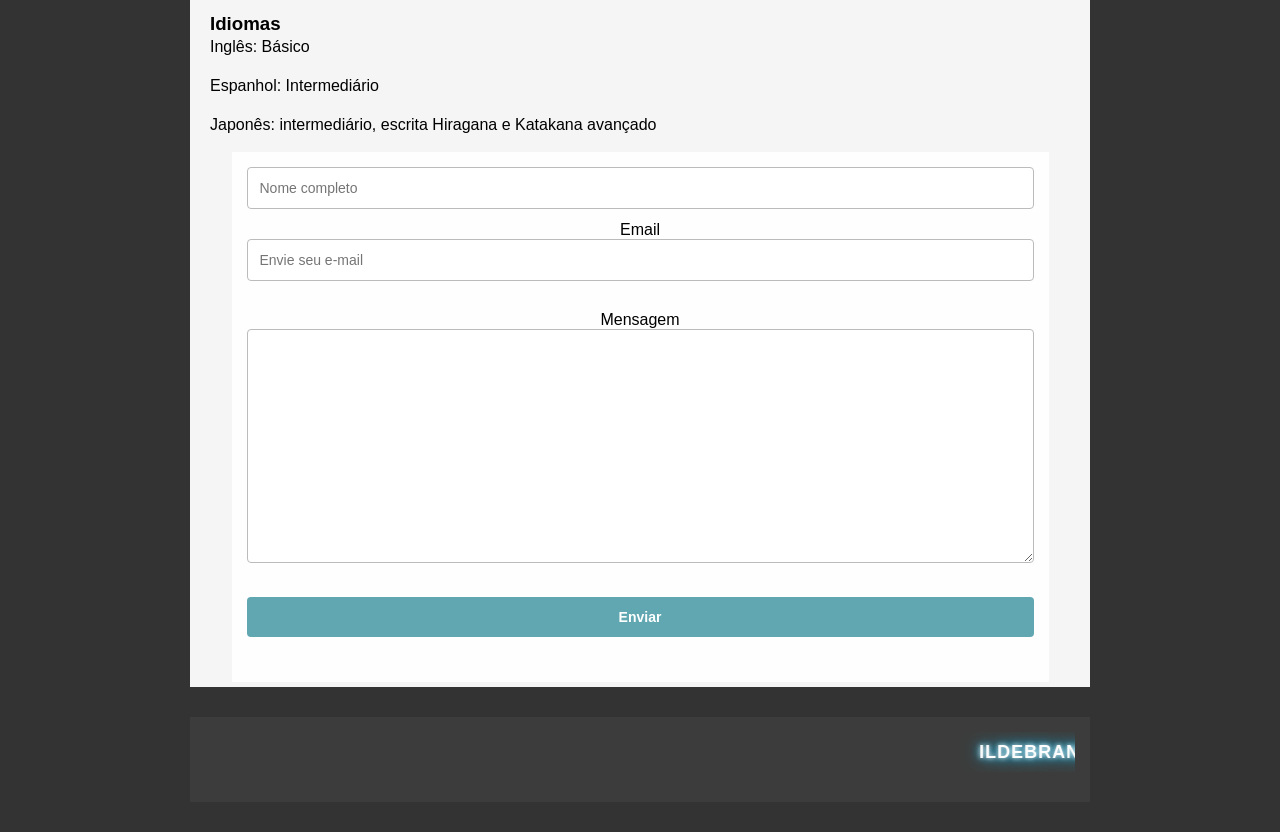
==== commit 1e8d1002: "Update curriculo.html" ====
--- a/curriculo.html
+++ b/curriculo.html
@@ -43,13 +43,12 @@
 <link rel="icon" href="https://professorildebrandoleandro.github.io/favicon.png" sizes="48x48">
 <link rel="shortcut icon" href="https://professorildebrandoleandro.github.io/favicon.png">
  
-<!-- GOOGLE ANALYTICS (USAR APENAS UM) -->
-<script async src="https://www.googletagmanager.com/gtag/js?id=G-EYF1SENBBG"></script>
+<script async src="https://www.googletagmanager.com/gtag/js?id=G-6FDY6WKJVM"></script>
 <script>
 window.dataLayer = window.dataLayer || [];
 function gtag(){dataLayer.push(arguments);}
 gtag('js', new Date());
-gtag('config', 'G-EYF1SENBBG');
+gtag('config', 'G-6FDY6WKJVM');
 </script>
 
  <script type="application/ld+json">
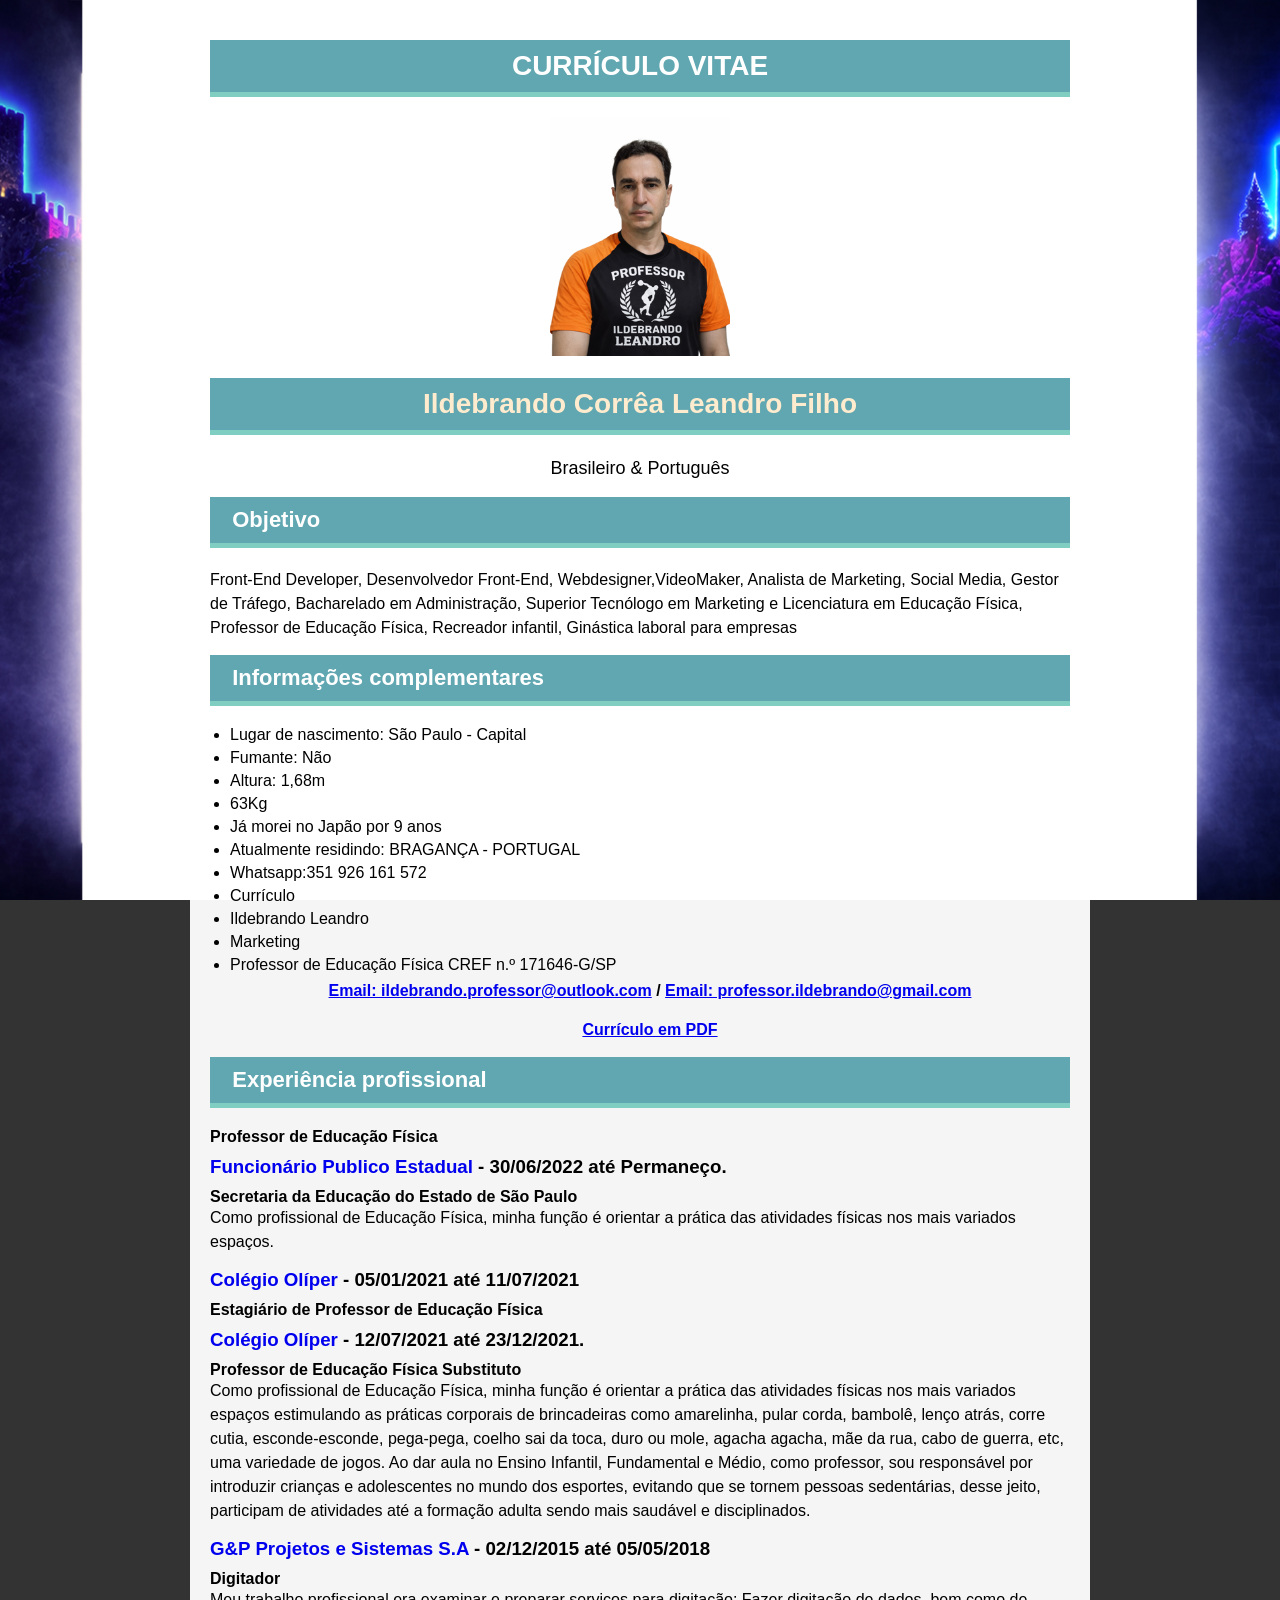
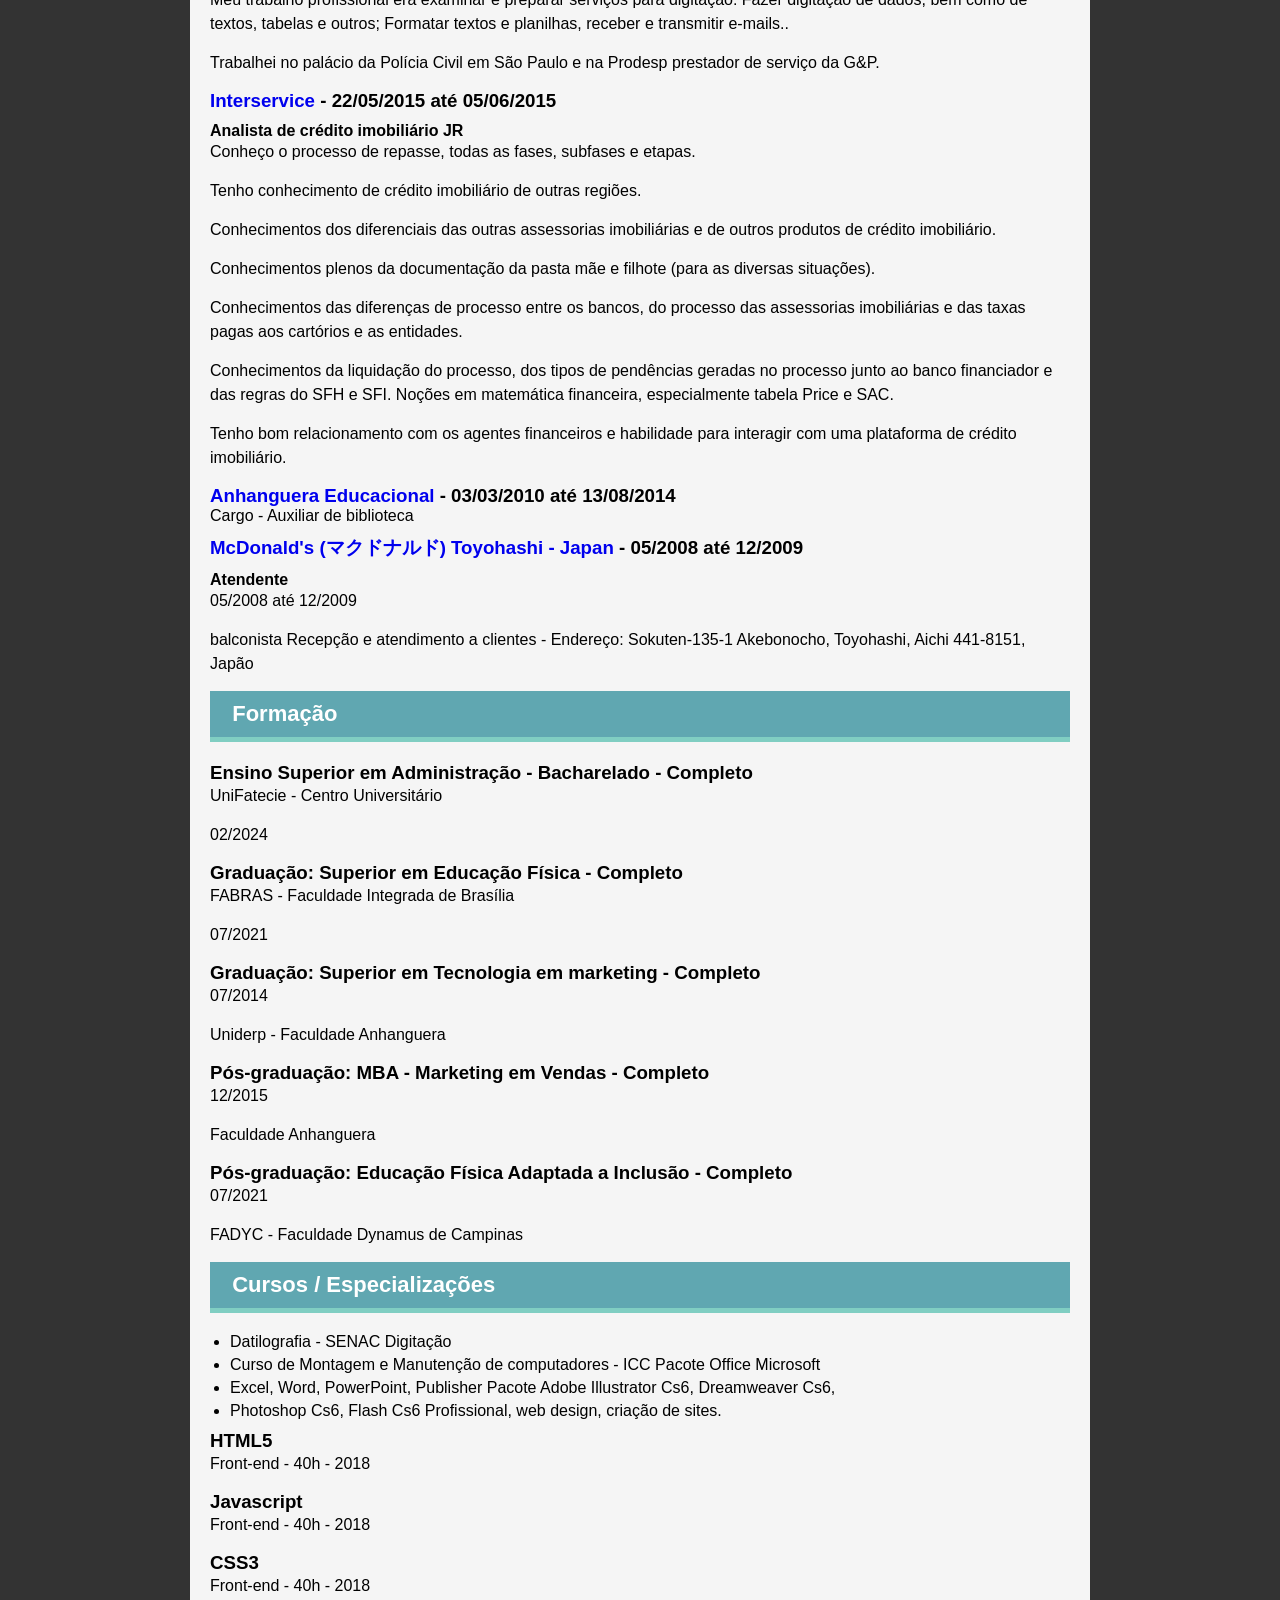
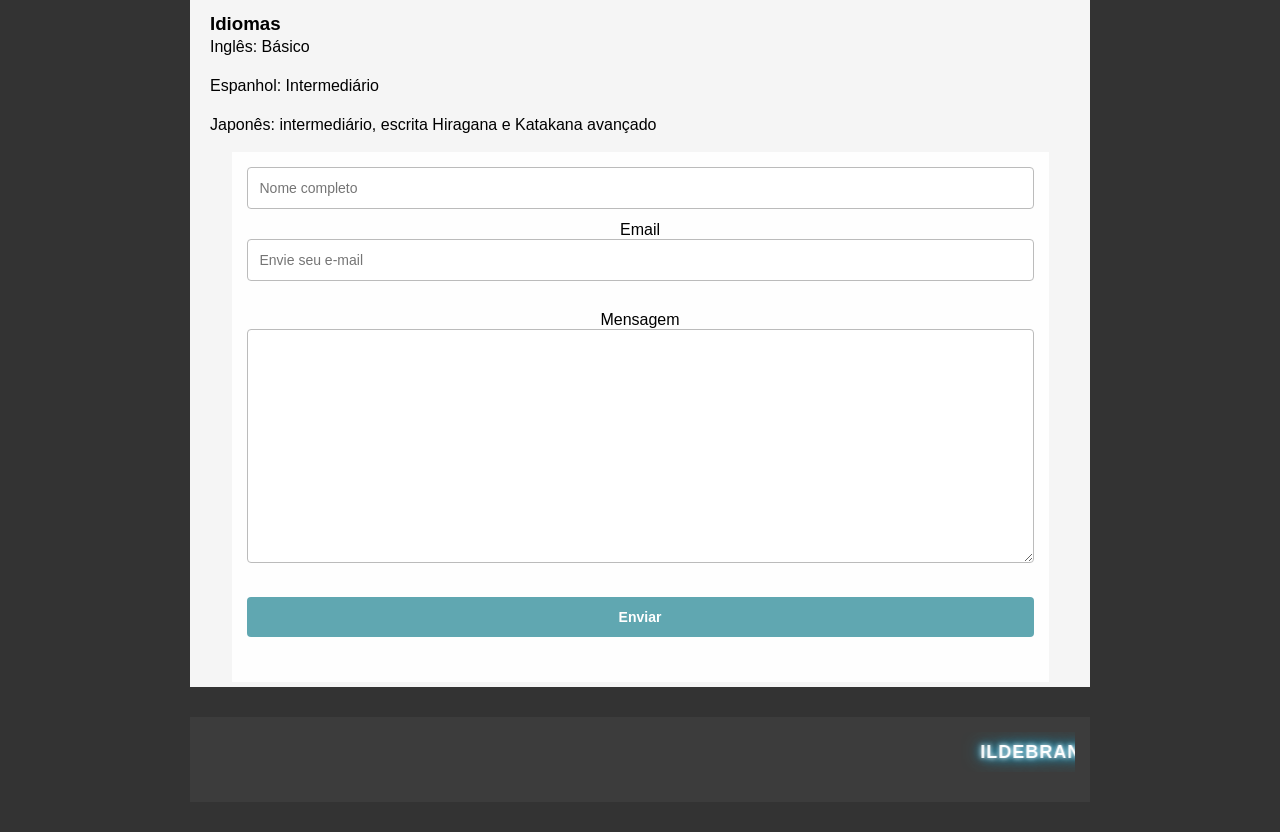
==== commit ddcc76d8: "Update curriculo.html" ====
--- a/curriculo.html
+++ b/curriculo.html
@@ -38,6 +38,8 @@
 <meta name="geo.region" content="PT">
 <meta name="geo.placename" content="Portugal">
 <meta name="google-site-verification" content="8DI1Gz8VslJPq7D932rzmDaVg-qo2TDP5fJksBQ0pLk">
+
+ 
  
 <link rel="stylesheet" href="curriculo.css">
 <link rel="icon" href="https://professorildebrandoleandro.github.io/favicon.png" sizes="48x48">
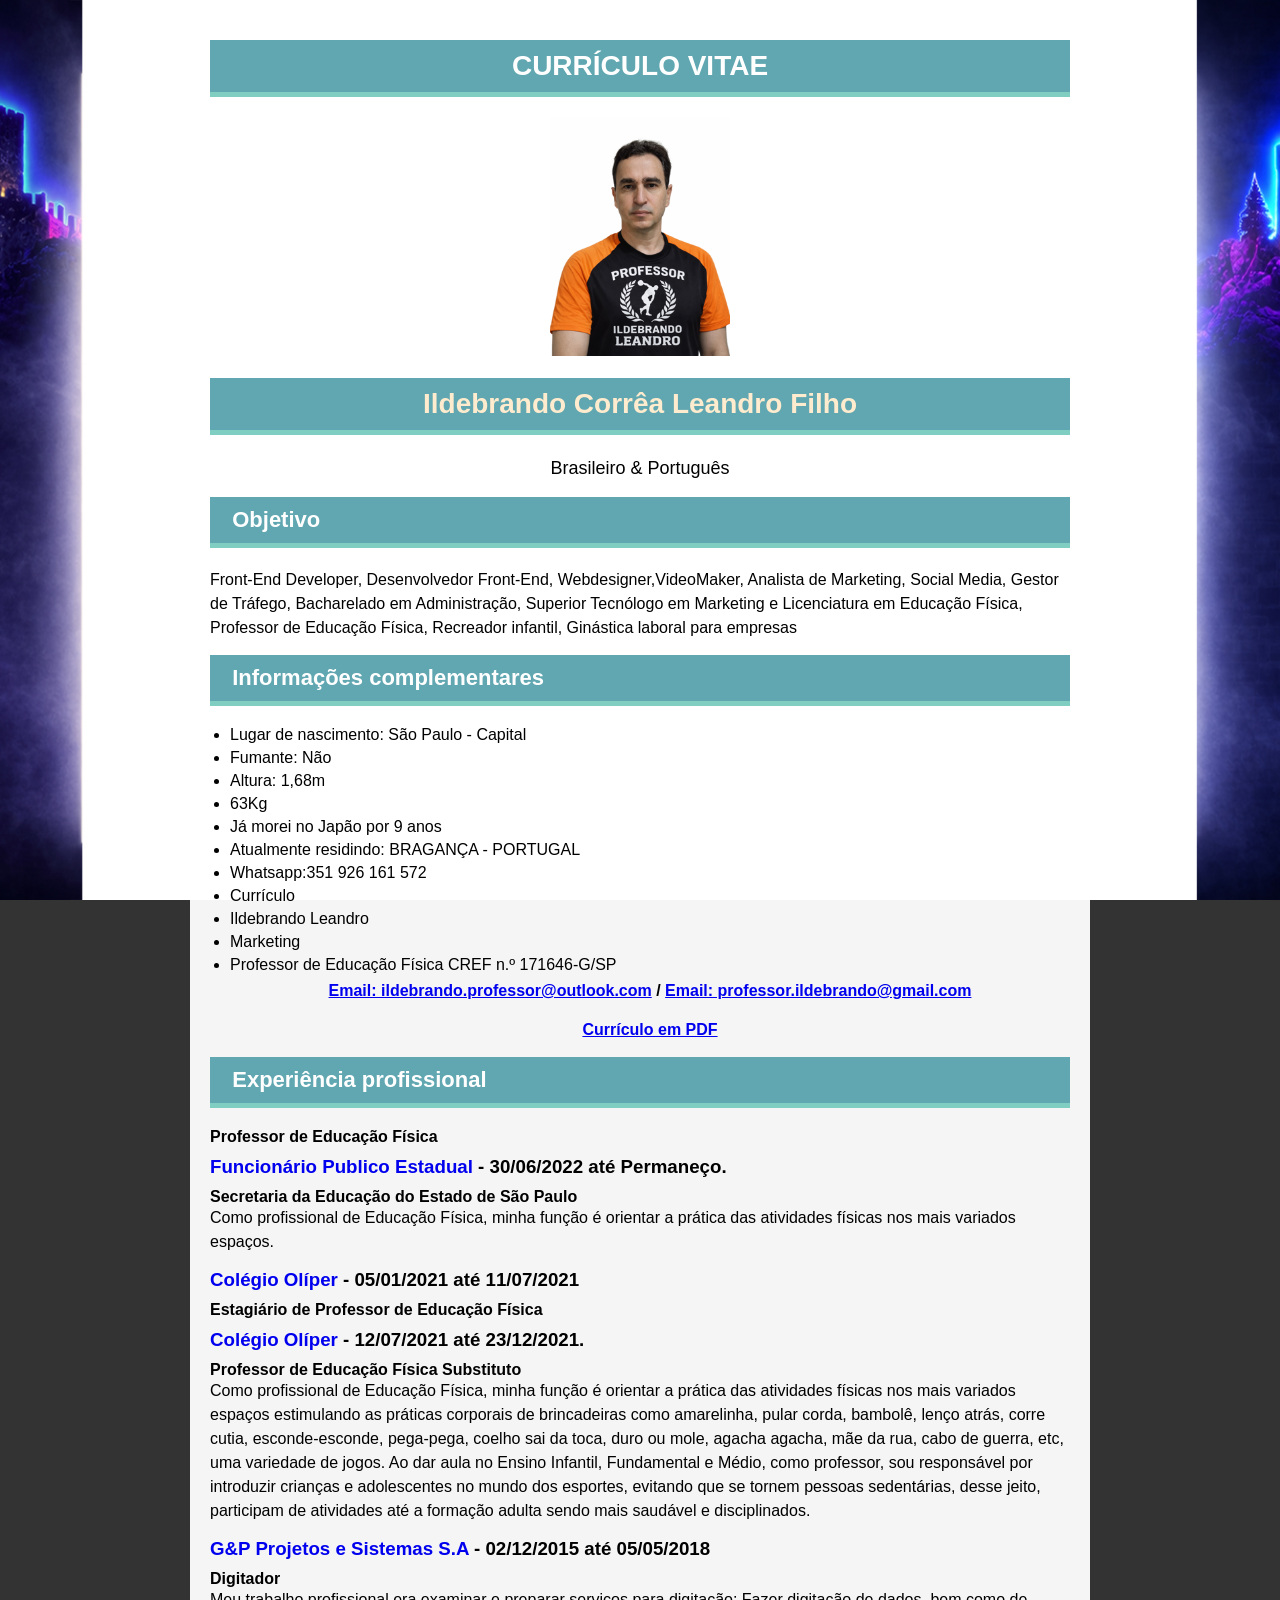
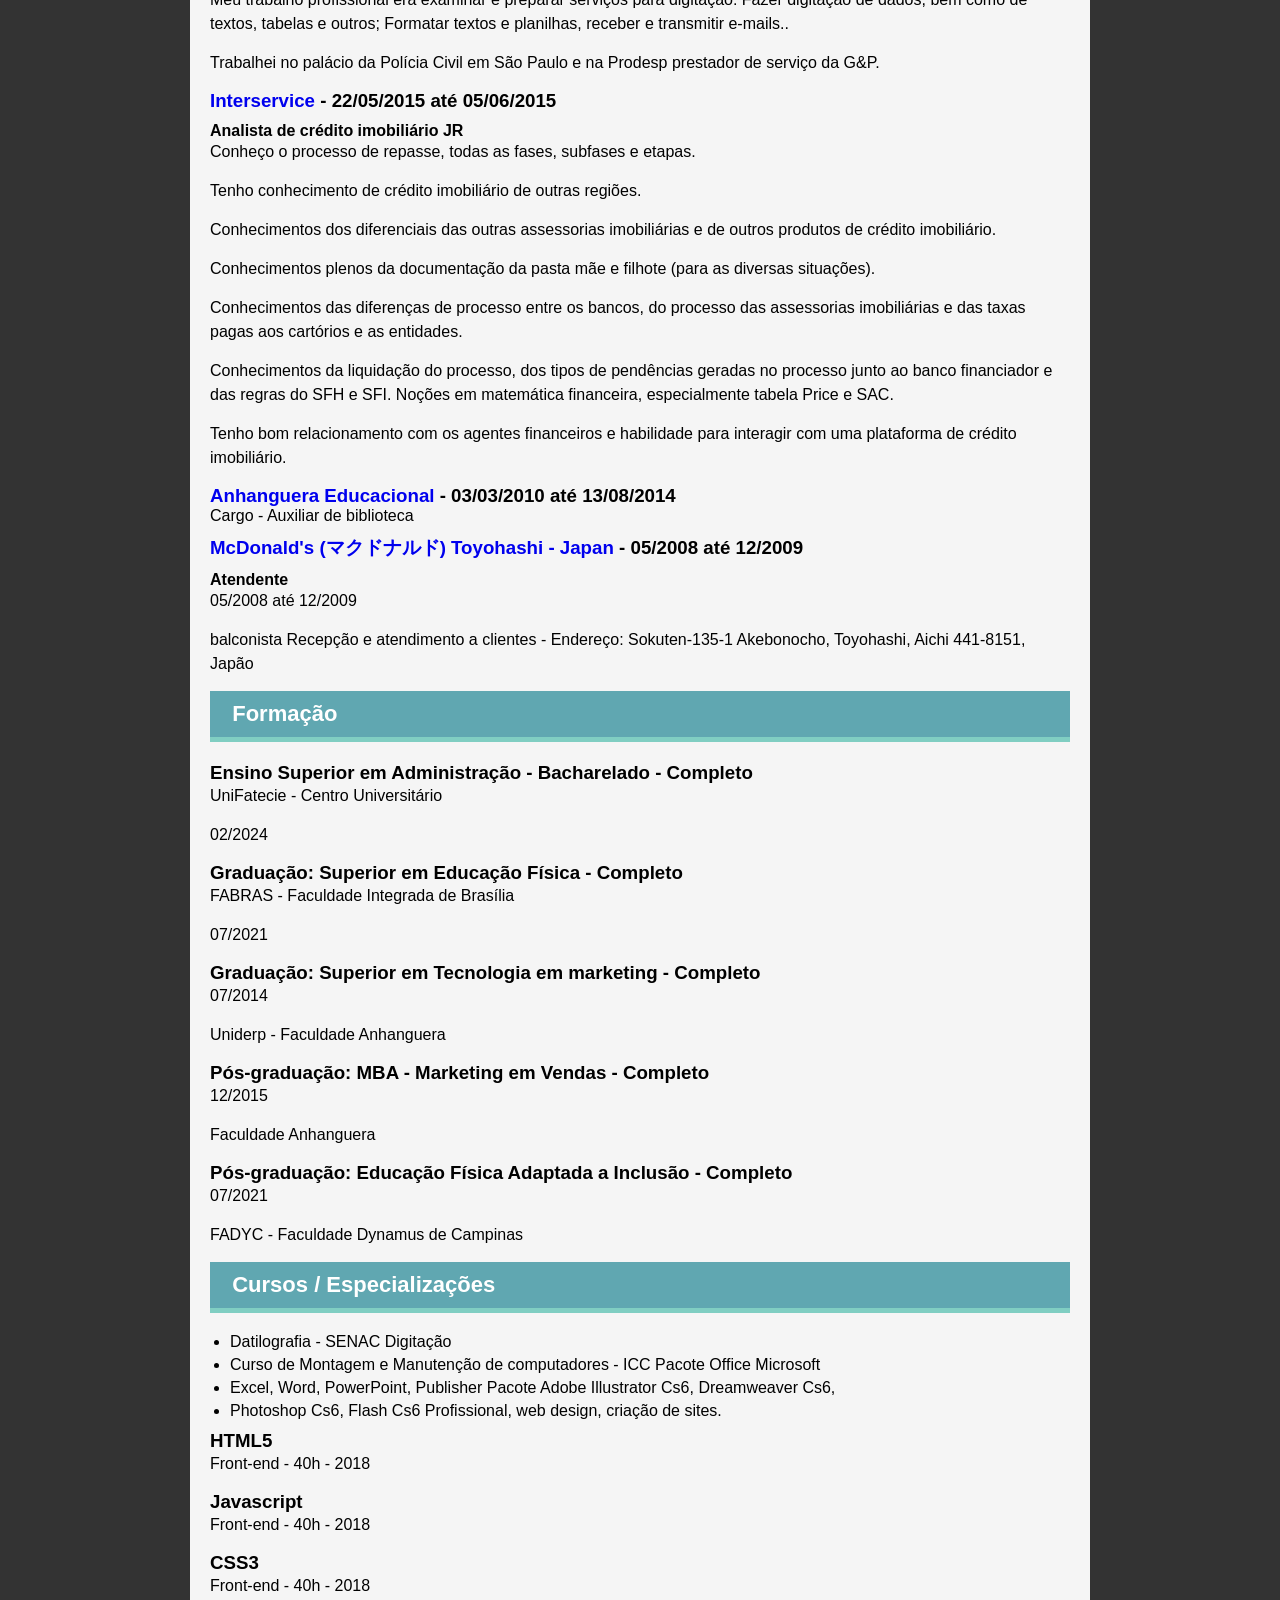
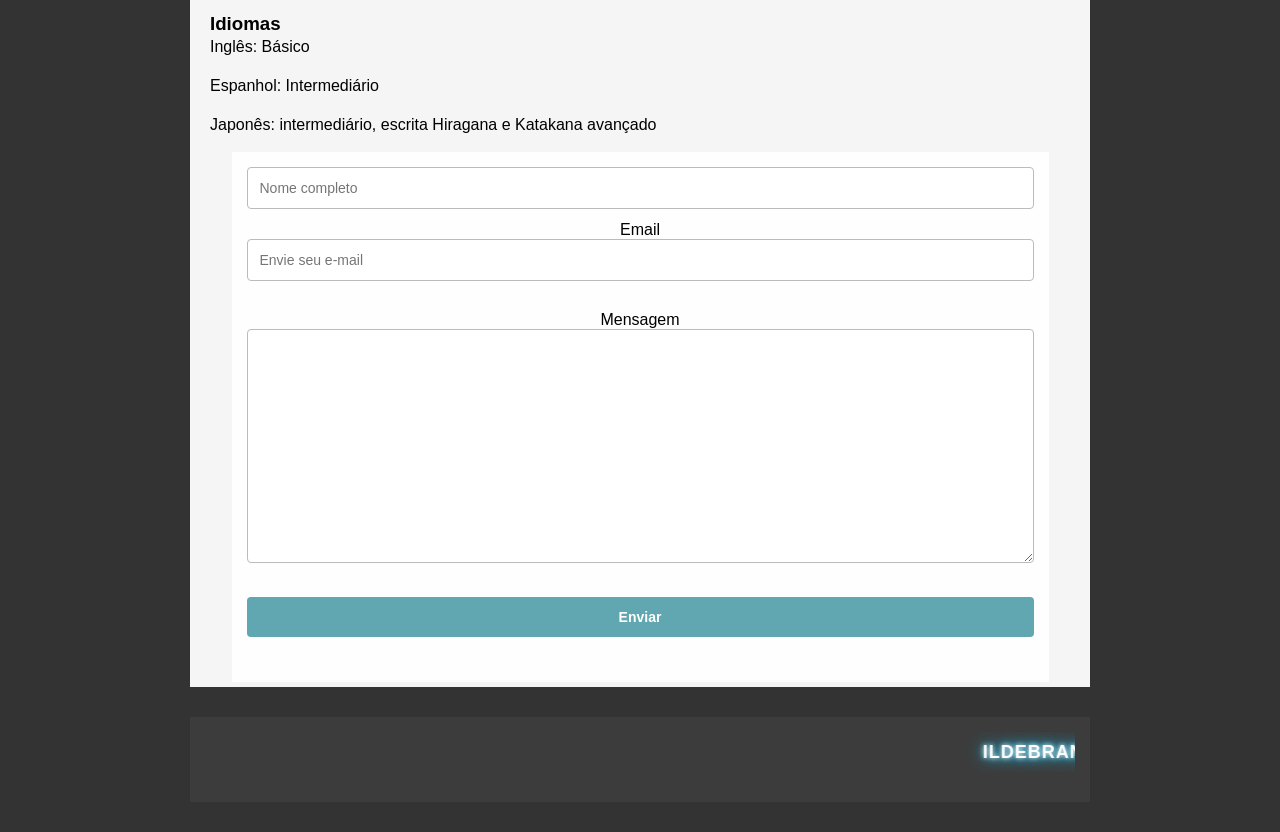
==== commit 33de9d6d: "Update curriculo.html" ====
--- a/curriculo.html
+++ b/curriculo.html
@@ -42,8 +42,9 @@
  
  
 <link rel="stylesheet" href="curriculo.css">
-<link rel="icon" href="https://professorildebrandoleandro.github.io/favicon.png" sizes="48x48">
-<link rel="shortcut icon" href="https://professorildebrandoleandro.github.io/favicon.png">
+ 
+<link rel="icon" href="/favicon.png">
+<link rel="shortcut icon" href="/favicon.ico">
  
 <script async src="https://www.googletagmanager.com/gtag/js?id=G-6FDY6WKJVM"></script>
 <script>
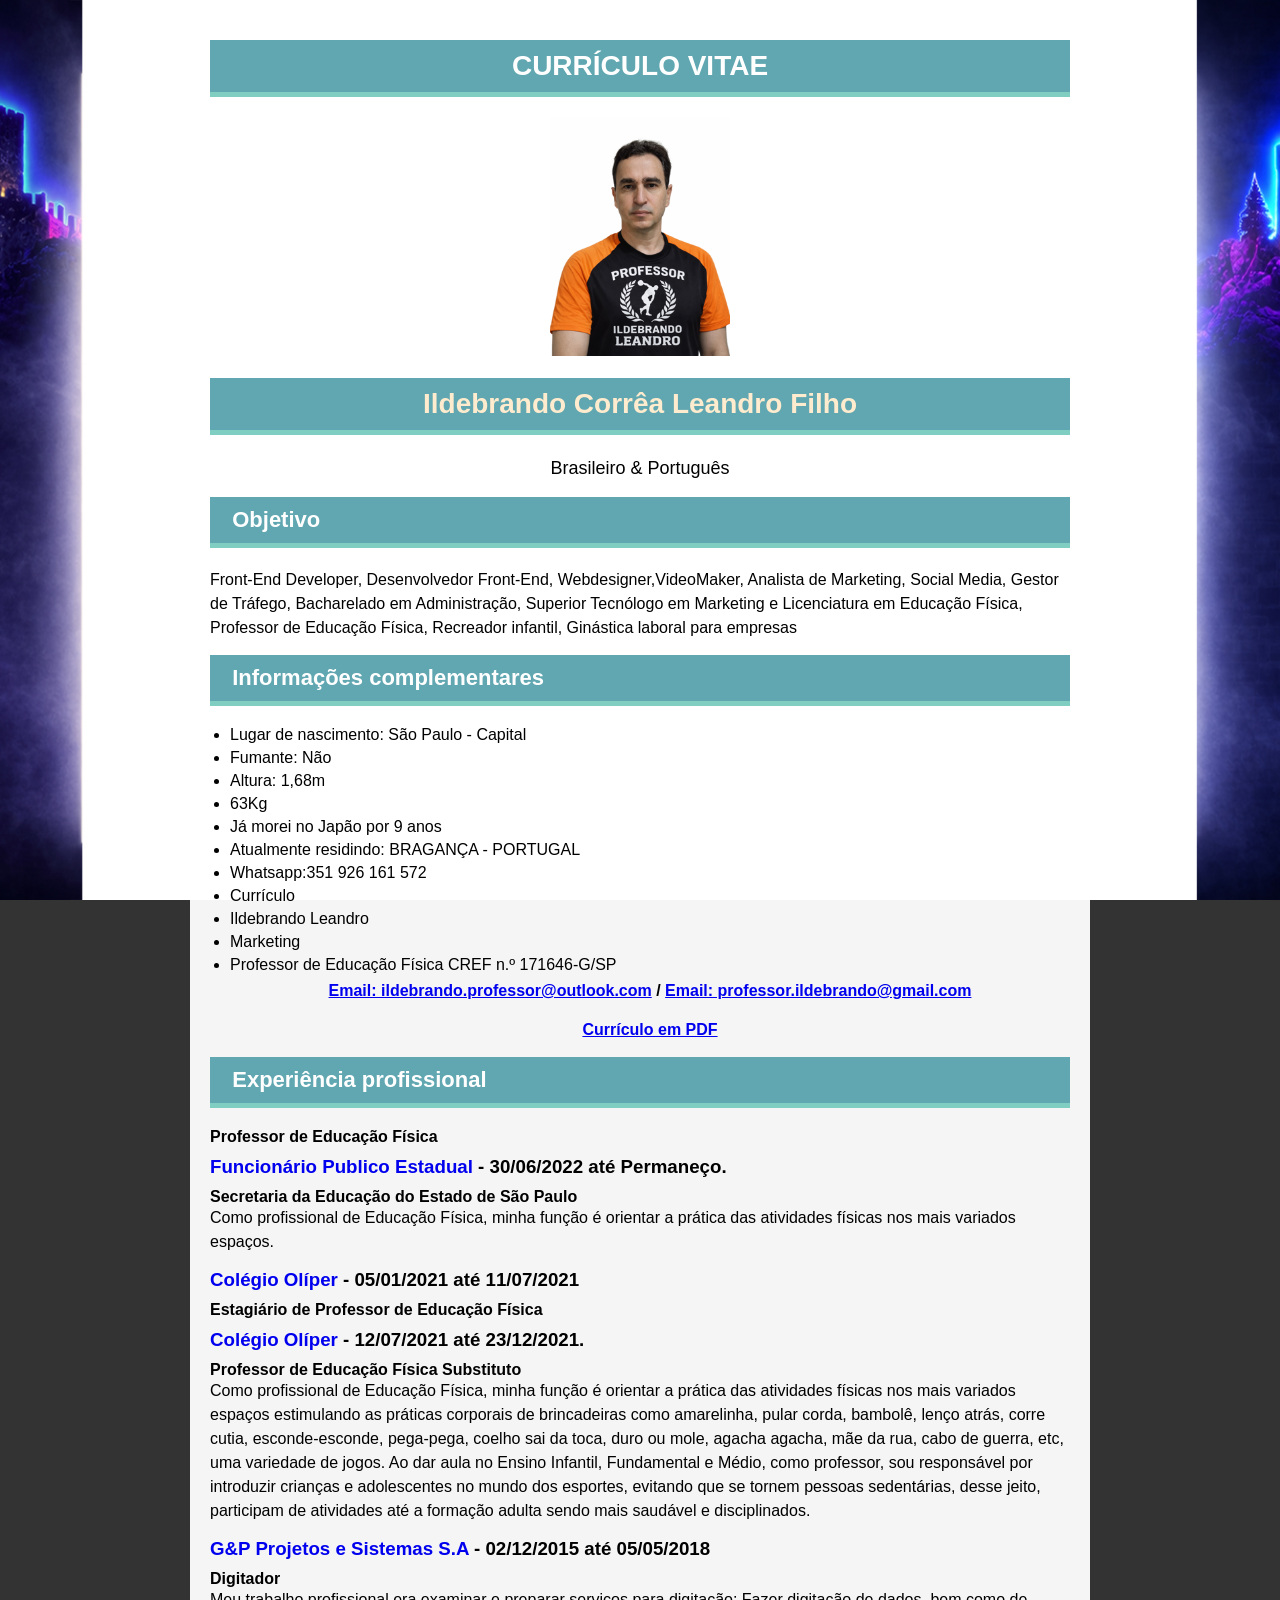
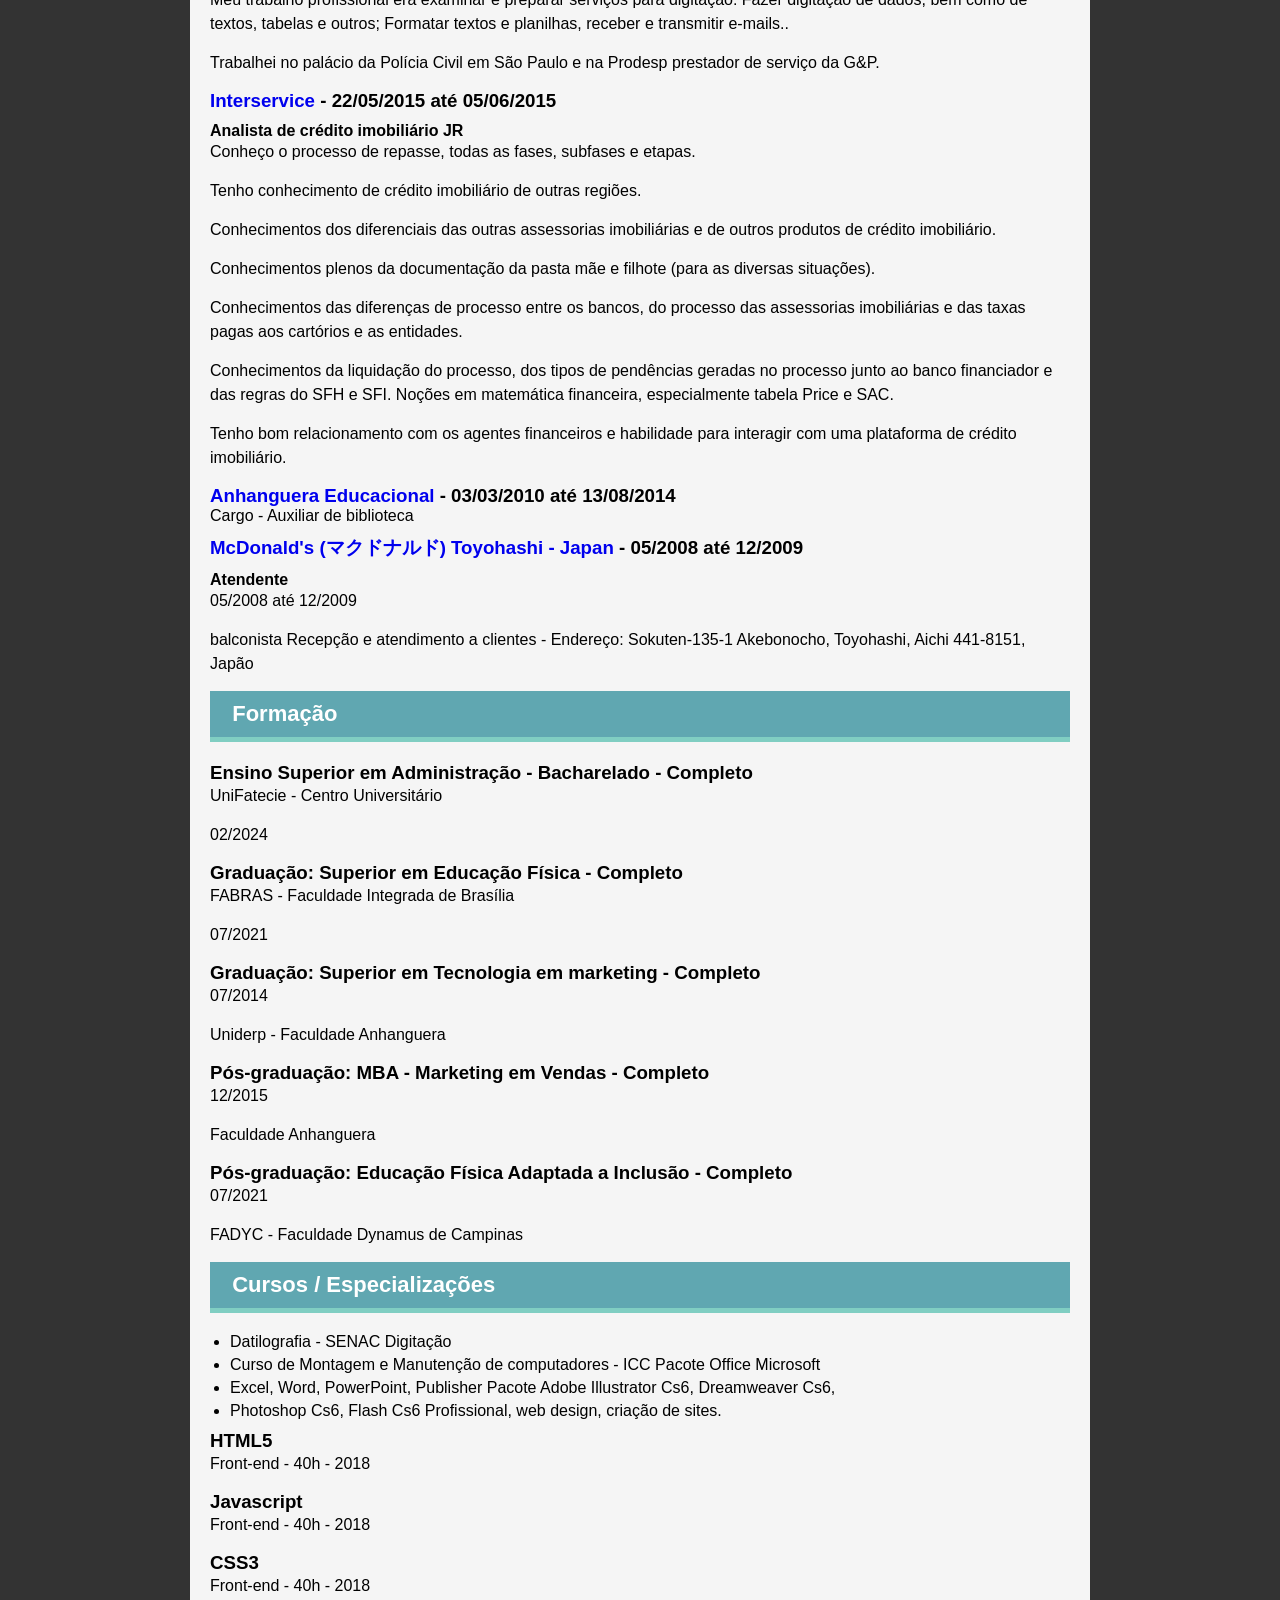
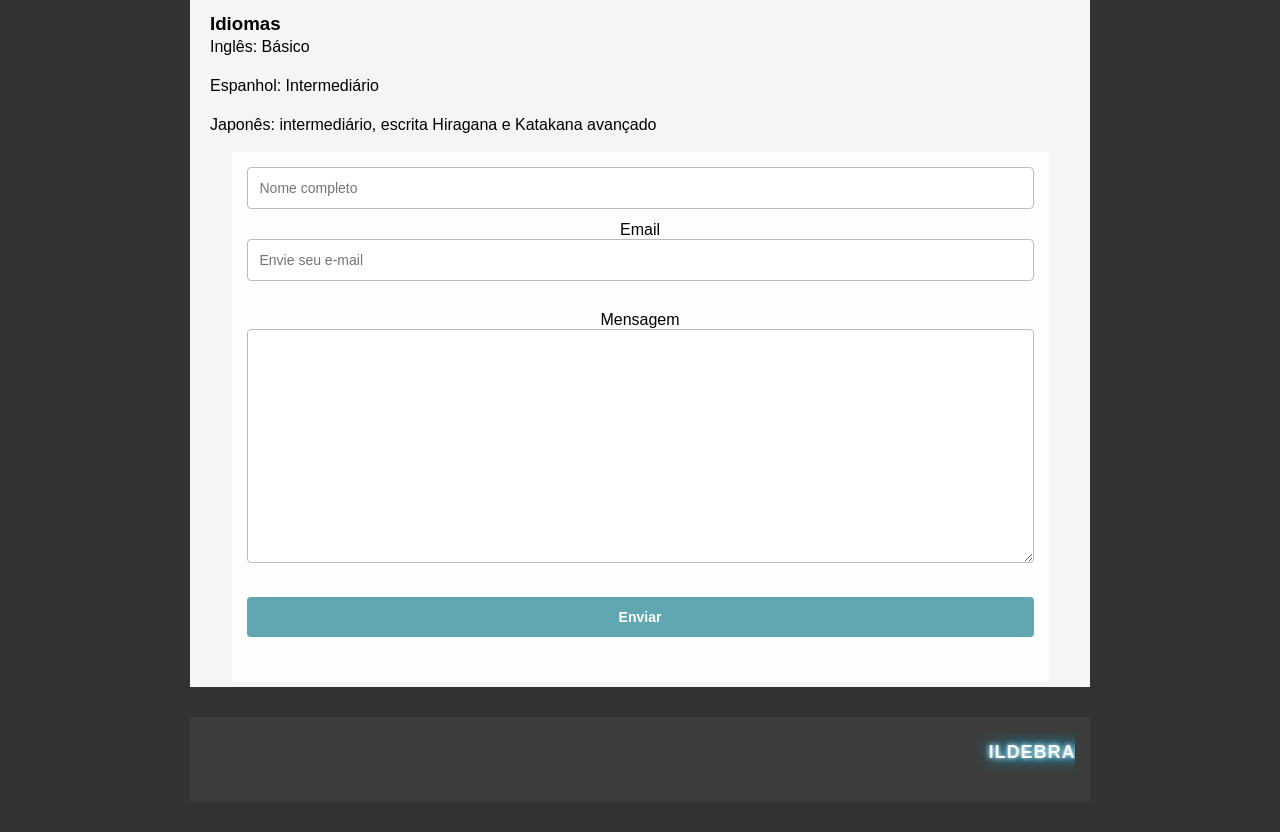
==== commit 09d350a8: "Update curriculo.html" ====
--- a/curriculo.html
+++ b/curriculo.html
@@ -43,8 +43,9 @@
  
 <link rel="stylesheet" href="curriculo.css">
  
-<link rel="icon" href="/favicon.png">
-<link rel="shortcut icon" href="/favicon.ico">
+<!-- FAVICON -->
+
+<link rel="icon" type="image/png" href="https://professorildebrandoleandro.github.io/favicon.png">
  
 <script async src="https://www.googletagmanager.com/gtag/js?id=G-6FDY6WKJVM"></script>
 <script>
